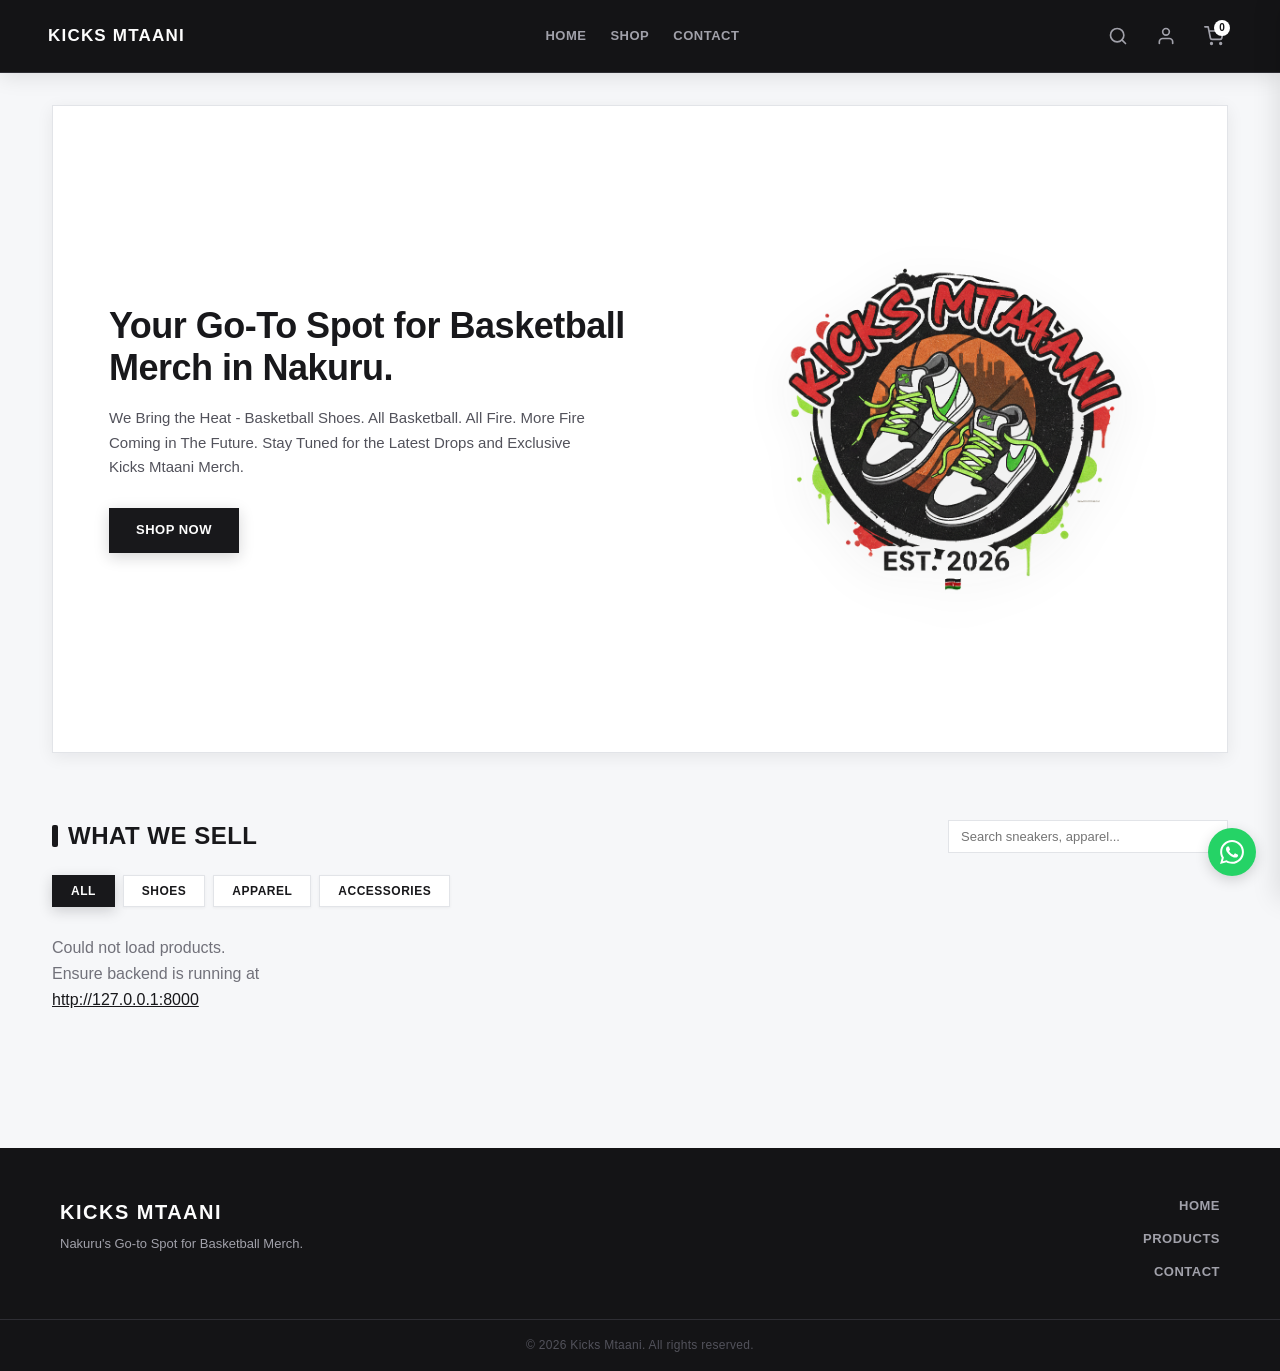
==== docs/index.html @ 76d4c02d "feat: add start.sh script to launch dev environment" ====
<!doctype html>
<html lang="en">
  <head>
    <meta charset="UTF-8" />
    <meta name="viewport" content="width=device-width, initial-scale=1.0" />
    <title>Kicks Mtaani</title>
    <link rel="stylesheet" href="style.css?v=4" />
  </head>
  <body>
    <header>
      <h1>Kicks Mtaani</h1>
      <nav class="nav-links">
        <a href="#hero">Home</a>
        <a href="#products">Shop</a>
        <a href="#contact">Contact</a>
      </nav>
      <div class="header-actions">
        <button
          class="nav-icon-btn"
          id="search-btn"
          aria-label="Search"
          title="Search"
        >
          <svg
            width="20"
            height="20"
            viewBox="0 0 24 24"
            fill="none"
            stroke="currentColor"
            stroke-width="2"
            stroke-linecap="round"
            stroke-linejoin="round"
          >
            <circle cx="11" cy="11" r="8"></circle>
            <line x1="21" y1="21" x2="16.65" y2="16.65"></line>
          </svg>
        </button>
        <a
          href="admin.html"
          class="nav-icon-btn"
          aria-label="User Account"
          title="Account"
        >
          <svg
            width="20"
            height="20"
            viewBox="0 0 24 24"
            fill="none"
            stroke="currentColor"
            stroke-width="2"
            stroke-linecap="round"
            stroke-linejoin="round"
          >
            <path d="M20 21v-2a4 4 0 0 0-4-4H8a4 4 0 0 0-4 4v2"></path>
            <circle cx="12" cy="7" r="4"></circle>
          </svg>
        </a>
        <button
          class="nav-icon-btn cart-btn"
          aria-label="Shopping Cart"
          title="Cart"
          onclick="openCartDrawer()"
        >
          <svg
            width="20"
            height="20"
            viewBox="0 0 24 24"
            fill="none"
            stroke="currentColor"
            stroke-width="2"
            stroke-linecap="round"
            stroke-linejoin="round"
          >
            <circle cx="9" cy="21" r="1"></circle>
            <circle cx="20" cy="21" r="1"></circle>
            <path
              d="M1 1h4l2.68 13.39a2 2 0 0 0 2 1.61h9.72a2 2 0 0 0 2-1.61L23 6H6"
            ></path>
          </svg>
          <span class="cart-badge">0</span>
        </button>
      </div>
    </header>

    <main>
      <section id="hero">
        <div class="hero-content">
          <div class="hero-text">
            <h2>Your Go-To Spot for Basketball Merch in Nakuru.</h2>
            <p>
              We Bring the Heat - Basketball Shoes. All Basketball. All Fire. More Fire Coming in The Future. Stay Tuned
              for the Latest Drops and Exclusive Kicks Mtaani Merch.
            </p>
            <a href="#products" class="btn">Shop Now</a>
          </div>
          <div class="hero-logo">
            <img src="images/kicks-mtaani-logo.png" alt="Kicks Mtaani Logo" />
          </div>
        </div>
      </section>

      <section id="products">
        <div class="products-header">
          <h2>What We Sell</h2>
          <div class="search-box">
            <input
              type="text"
              id="search-input"
              placeholder="Search sneakers, apparel..."
            />
          </div>
        </div>

        <!-- Category Filter -->
        <div class="category-filter" id="category-filter">
          <button class="category-btn active" data-category="all">All</button>
          <button class="category-btn" data-category="Shoes">Shoes</button>
          <button class="category-btn" data-category="Apparel">Apparel</button>
          <button class="category-btn" data-category="Accessories">
            Accessories
          </button>
        </div>

        <div class="product-grid" id="product-grid">
          <p style="color: #888">Loading products...</p>
        </div>
      </section>
    </main>

    <footer id="contact">
      <div class="footer-content">
        <div class="footer-brand">
          <h3>Kicks Mtaani</h3>
          <p>Nakuru's Go-to Spot for Basketball Merch.</p>
        </div>

        <nav class="footer-nav">
          <a href="#hero">Home</a>
          <a href="#products">Products</a>
          <a href="#contact">Contact</a>
        </nav>
      </div>

      <p class="footer-copy">© 2026 Kicks Mtaani. All rights reserved.</p>
    </footer>

    <!-- PRODUCT DETAILS MODAL -->
    <div
      class="modal-backdrop"
      id="product-modal"
      role="dialog"
      aria-modal="true"
      aria-hidden="true"
    >
      <div class="modal-card">
        <button
          class="modal-close-btn"
          id="modal-close-btn"
          aria-label="Close product details"
        >
          <svg
            width="20"
            height="20"
            viewBox="0 0 24 24"
            fill="none"
            stroke="currentColor"
            stroke-width="2"
            stroke-linecap="round"
            stroke-linejoin="round"
          >
            <line x1="18" y1="6" x2="6" y2="18"></line>
            <line x1="6" y1="6" x2="18" y2="18"></line>
          </svg>
        </button>
        <div id="modal-content"></div>
      </div>
    </div>

    <!-- CART DRAWER -->
    <div class="cart-drawer-backdrop" id="cart-drawer-backdrop" onclick="closeCartDrawer()"></div>
    <div class="cart-drawer" id="cart-drawer" aria-hidden="true">
      <div class="cart-drawer-header">
        <h3>Your Cart</h3>
        <button class="cart-drawer-close" onclick="closeCartDrawer()" aria-label="Close cart">
          <svg width="20" height="20" viewBox="0 0 24 24" fill="none" stroke="currentColor" stroke-width="2" stroke-linecap="round" stroke-linejoin="round">
            <line x1="18" y1="6" x2="6" y2="18"></line>
            <line x1="6" y1="6" x2="18" y2="18"></line>
          </svg>
        </button>
      </div>
      <div class="cart-drawer-items" id="cart-drawer-items">
        <div class="cart-empty">
          <p>Your cart is empty</p>
          <button class="btn btn-secondary" onclick="closeCartDrawer()">Continue Shopping</button>
        </div>
      </div>
      <div class="cart-drawer-footer" id="cart-drawer-footer" style="display: none;">
        <div class="cart-total">
          <span>Total:</span>
          <span id="cart-total-amount">KSh 0</span>
        </div>
        <button class="btn btn-primary cart-checkout-btn" onclick="checkoutViaWhatsApp()">Checkout via WhatsApp</button>
        <button class="btn btn-secondary cart-clear-btn" onclick="clearCart()">Clear Cart</button>
      </div>
    </div>

    <!-- FLOATING WHATSAPP BUTTON (BOTTOM LEFT) -->
    <a
      href="https://wa.me/254704168486?text=Hi%20Kicks%20Mtaani%2C%20I%27m%20interested%20in%20your%20merch!"
      target="_blank"
      rel="noopener noreferrer"
      class="floating-wa-btn"
      aria-label="Chat on WhatsApp"
      title="Chat on WhatsApp"
    >
      <svg width="24" height="24" viewBox="0 0 24 24" fill="currentColor">
        <path
          d="M.057 24l1.687-6.163c-1.041-1.804-1.588-3.849-1.587-5.946.003-6.556 5.338-11.891 11.893-11.891 3.181.001 6.167 1.24 8.413 3.488 2.245 2.248 3.481 5.236 3.48 8.414-.003 6.557-5.338 11.892-11.893 11.892-1.99-.001-3.951-.5-5.688-1.448l-6.305 1.654zm6.597-3.807c1.676.995 3.276 1.591 5.392 1.592 5.448 0 9.886-4.434 9.889-9.885.002-5.462-4.415-9.89-9.881-9.892-5.452 0-9.887 4.434-9.889 9.884-.001 2.225.651 3.891 1.746 5.634l-.999 3.648 3.742-.981zm11.387-5.464c-.074-.124-.272-.198-.57-.347-.297-.149-1.758-.868-2.031-.967-.272-.099-.47-.149-.669.149-.198.297-.768.967-.941 1.165-.173.198-.347.223-.644.074-.297-.149-1.255-.462-2.39-1.475-.883-.788-1.48-1.761-1.653-2.059-.173-.297-.018-.458.13-.606.134-.133.297-.347.446-.521.151-.172.2-.296.3-.495.099-.198.05-.372-.025-.521-.075-.148-.669-1.611-.916-2.206-.242-.579-.487-.501-.669-.51l-.57-.01c-.198 0-.52.074-.792.372s-1.04 1.016-1.04 2.479 1.065 2.876 1.213 3.074c.149.198 2.095 3.2 5.076 4.487.709.306 1.263.489 1.694.626.712.226 1.36.194 1.872.118.571-.085 1.758-.719 2.006-1.413.248-.695.248-1.29.173-1.414z"
        />
      </svg>
    </a>

    <script>
      const API_URL =
        window.location.hostname === "localhost" ||
        window.location.hostname === "127.0.0.1" ||
        window.location.protocol === "file:"
          ? "http://127.0.0.1:8000/api"
          : "https://kicks-mtaani-api.onrender.com/api";

      let allLoadedProducts = [];
      let currentCategory = "all";
      let searchQuery = "";
      let currentModalProduct = null;

      function escapeHtml(str) {
        if (str === null || str === undefined) return "";
        return String(str)
          .replace(/&/g, "&amp;")
          .replace(/</g, "&lt;")
          .replace(/>/g, "&gt;")
          .replace(/"/g, "&quot;")
          .replace(/'/g, "&#039;");
      }

      /* ─── CART SYSTEM ─────────────────────────────────────────────── */
      const MAX_QTY = 10;
      let cart = [];

      function initCart() {
        try {
          const stored = localStorage.getItem("kicks_cart");
          cart = stored ? JSON.parse(stored) : [];
        } catch (e) {
          cart = [];
        }
        updateCartBadge();
      }

      function saveCart() {
        localStorage.setItem("kicks_cart", JSON.stringify(cart));
      }

      function getCartCount() {
        return cart.reduce((sum, item) => sum + item.quantity, 0);
      }

      function getCartTotal() {
        return cart.reduce((sum, item) => sum + item.price * item.quantity, 0);
      }

      function updateCartBadge() {
        const badge = document.querySelector(".cart-badge");
        if (badge) badge.textContent = getCartCount();
      }

      function addToCart(product) {
        if (!product.in_stock) {
          alert("This item is out of stock.");
          return;
        }
        const existing = cart.find((item) => item.productId === product.id);
        if (existing) {
          if (existing.quantity >= MAX_QTY) {
            alert("Maximum quantity (" + MAX_QTY + ") reached for this item.");
            return;
          }
          existing.quantity++;
        } else {
          cart.push({
            productId: product.id,
            name: product.name,
            price: product.price,
            image_url: product.image_url,
            quantity: 1,
          });
        }
        saveCart();
        updateCartBadge();
      }

      function removeFromCart(productId) {
        cart = cart.filter((item) => item.productId !== productId);
        saveCart();
        updateCartBadge();
        renderCartDrawer();
      }

      function updateQuantity(productId, newQty) {
        if (newQty < 1) {
          removeFromCart(productId);
          return;
        }
        if (newQty > MAX_QTY) {
          alert("Maximum quantity is " + MAX_QTY + ".");
          return;
        }
        const item = cart.find((item) => item.productId === productId);
        if (item) {
          item.quantity = newQty;
          saveCart();
          updateCartBadge();
          renderCartDrawer();
        }
      }

      function clearCart() {
        if (cart.length === 0) return;
        if (confirm("Clear all items from cart?")) {
          cart = [];
          saveCart();
          updateCartBadge();
          renderCartDrawer();
        }
      }

      function openCartDrawer() {
        renderCartDrawer();
        document.getElementById("cart-drawer").classList.add("active");
        document.getElementById("cart-drawer-backdrop").classList.add("active");
        document.body.style.overflow = "hidden";
      }

      function closeCartDrawer() {
        document.getElementById("cart-drawer").classList.remove("active");
        document.getElementById("cart-drawer-backdrop").classList.remove("active");
        document.body.style.overflow = "";
      }

      function renderCartDrawer() {
        const container = document.getElementById("cart-drawer-items");
        const footer = document.getElementById("cart-drawer-footer");
        const totalEl = document.getElementById("cart-total-amount");
        const backendBase = API_URL.replace("/api", "");

        if (cart.length === 0) {
          container.innerHTML =
            '<div class="cart-empty"><p>Your cart is empty</p><button class="btn btn-secondary" onclick="closeCartDrawer()">Continue Shopping</button></div>';
          footer.style.display = "none";
          return;
        }

        container.innerHTML = cart
          .map((item) => {
            const imgSrc = item.image_url
              ? backendBase + item.image_url
              : "";
            return (
              '<div class="cart-item">' +
              '<div class="cart-item-img">' +
              (imgSrc
                ? '<img src="' +
                  imgSrc +
                  '" alt="' +
                  escapeHtml(item.name) +
                  '" />'
                : '<div class="cart-item-no-img">No image</div>') +
              "</div>" +
              '<div class="cart-item-details">' +
              '<h4>' +
              escapeHtml(item.name) +
              "</h4>" +
              '<p class="cart-item-price">KSh ' +
              Number(item.price).toLocaleString() +
              "</p>" +
              '<div class="cart-item-qty">' +
              '<button onclick="updateQuantity(' +
              item.productId +
              ", " +
              (item.quantity - 1) +
              ')">-</button>' +
              "<span>" +
              item.quantity +
              "</span>" +
              '<button onclick="updateQuantity(' +
              item.productId +
              ", " +
              (item.quantity + 1) +
              ')">+</button>' +
              "</div>" +
              "</div>" +
              '<button class="cart-item-remove" onclick="removeFromCart(' +
              item.productId +
              ')" aria-label="Remove item">' +
              '<svg width="16" height="16" viewBox="0 0 24 24" fill="none" stroke="currentColor" stroke-width="2" stroke-linecap="round" stroke-linejoin="round">' +
              "<line x1=\"18\" y1=\"6\" x2=\"6\" y2=\"18\"></line>" +
              '<line x1="6" y1="6" x2="18" y2="18"></line>' +
              "</svg>" +
              "</button>" +
              "</div>"
            );
          })
          .join("");

        totalEl.textContent = "KSh " + getCartTotal().toLocaleString();
        footer.style.display = "block";
      }

      function checkoutViaWhatsApp() {
        if (cart.length === 0) return;
        const items = cart
          .map(
            (item) =>
              "- " +
              item.name +
              " (KSh " +
              Number(item.price).toLocaleString() +
              ") x" +
              item.quantity
          )
          .join("\n");
        const total = getCartTotal().toLocaleString();
        const message = encodeURIComponent(
          "Hi Kicks Mtaani, I'd like to order:\n" +
            items +
            "\n\nTotal: KSh " +
            total +
            "\nIs everything available?"
        );
        window.open("https://wa.me/254794444301?text=" + message, "_blank");
      }

      /* ─── END CART SYSTEM ─────────────────────────────────────────── */

      function renderProducts() {
        const grid = document.getElementById("product-grid");
        const backendBase = API_URL.replace("/api", "");

        let filtered = allLoadedProducts.filter((p) => p.in_stock);

        if (currentCategory !== "all") {
          filtered = filtered.filter(
            (p) =>
              (p.category || "").toLowerCase() ===
              currentCategory.toLowerCase(),
          );
        }

        if (searchQuery.trim()) {
          const q = searchQuery.toLowerCase();
          filtered = filtered.filter(
            (p) =>
              (p.name || "").toLowerCase().includes(q) ||
              (p.description || "").toLowerCase().includes(q) ||
              (p.category || "").toLowerCase().includes(q),
          );
        }

        if (filtered.length === 0) {
          grid.innerHTML = `<p style="color: #71717a;">No products found.</p>`;
          return;
        }

        grid.innerHTML = filtered
          .map((p) => {
            const formattedPrice = Number(p.price).toLocaleString();

            return `
              <div class="product-card" onclick="openProductModal(${p.id})" tabindex="0" role="button" aria-label="View ${escapeHtml(p.name)}">
                <div class="product-card-img-wrap">
                  ${
                    p.image_url
                      ? `<img src="${backendBase}${p.image_url}" alt="${escapeHtml(p.name)}" loading="lazy" />`
                      : `<div class="no-img-placeholder">No image</div>`
                  }
                </div>
                <div class="product-card-body">
                  <span class="product-category">${escapeHtml(p.category || "Basketball")}</span>
                  <h3 class="product-title">${escapeHtml(p.name)}</h3>
                  <div class="product-price">KSh ${formattedPrice}</div>
                </div>
              </div>
            `;
          })
          .join("");
      }

      function openProductModal(productId) {
        const product = allLoadedProducts.find((p) => p.id === productId);
        if (!product) return;

        const backendBase = API_URL.replace("/api", "");
        const formattedPrice = Number(product.price).toLocaleString();
        const waMessage = encodeURIComponent(
          `Hi Kicks Mtaani, I'd like to order ${product.name} (KSh ${formattedPrice}). Is it available?`,
        );
        const waUrl = `https://wa.me/254794444301?text=${waMessage}`;

        const modal = document.getElementById("product-modal");
        const modalContent = document.getElementById("modal-content");

        modalContent.innerHTML = `
          <div class="modal-grid">
            <div class="modal-img-wrap">
              ${
                product.image_url
                  ? `<img src="${backendBase}${product.image_url}" alt="${escapeHtml(product.name)}" />`
                  : `<div class="no-img-placeholder">No image</div>`
              }
            </div>
            <div class="modal-info">
              <span class="modal-category">${escapeHtml(product.category || "Basketball")}</span>
              <h2 class="modal-title">${escapeHtml(product.name)}</h2>
              <div class="modal-price">KSh ${formattedPrice}</div>
              ${
                product.description
                  ? `<div class="modal-desc-wrap">
                       <h4 class="modal-desc-heading">Product Details</h4>
                       <p class="modal-desc">${escapeHtml(product.description)}</p>
                     </div>`
                  : ""
              }
              <div class="modal-actions">
                <button class="btn btn-secondary modal-add-cart-btn" onclick="addToCartFromModal()" ${product.in_stock ? "" : "disabled"} style="${!product.in_stock ? "opacity:0.5;cursor:not-allowed;" : ""}">
                  ${product.in_stock ? "Add to Cart" : "Out of Stock"}
                </button>
                <a href="${waUrl}" target="_blank" rel="noopener noreferrer" class="modal-wa-btn">
                  Order via WhatsApp
                </a>
              </div>
            </div>
          </div>
        `;

        currentModalProduct = product;

        modal.classList.add("active");
        modal.setAttribute("aria-hidden", "false");
        document.body.style.overflow = "hidden";
      }

      function addToCartFromModal() {
        if (currentModalProduct) {
          addToCart(currentModalProduct);
          closeProductModal();
        }
      }

      function closeProductModal() {
        const modal = document.getElementById("product-modal");
        if (!modal) return;
        modal.classList.remove("active");
        modal.setAttribute("aria-hidden", "true");
        document.body.style.overflow = "";
      }

      async function loadProducts() {
        const grid = document.getElementById("product-grid");
        grid.innerHTML = `<p style="color: #71717a">Loading products...</p>`;
        try {
          const res = await fetch(`${API_URL}/products?in_stock_only=true`);
          if (!res.ok) {
            throw new Error(`Server returned ${res.status}`);
          }
          allLoadedProducts = await res.json();
          renderProducts();
        } catch (error) {
          console.error("Failed to load products:", error);
          grid.innerHTML = `<p style="color: #71717a;">Could not load products. Ensure backend is running at <a href="http://127.0.0.1:8000" target="_blank" style="color:#18181b; text-decoration:underline;">http://127.0.0.1:8000</a></p>`;
        }
      }

      // Event handlers
      document.addEventListener("DOMContentLoaded", () => {
        const categoryButtons = document.querySelectorAll(".category-btn");
        const searchInput = document.getElementById("search-input");
        const searchBtn = document.getElementById("search-btn");
        const modal = document.getElementById("product-modal");
        const modalCloseBtn = document.getElementById("modal-close-btn");

        categoryButtons.forEach((btn) => {
          btn.addEventListener("click", () => {
            categoryButtons.forEach((b) => b.classList.remove("active"));
            btn.classList.add("active");
            currentCategory = btn.dataset.category;
            renderProducts();
          });
        });

        if (searchInput) {
          searchInput.addEventListener("input", (e) => {
            searchQuery = e.target.value;
            renderProducts();
          });
        }

        if (searchBtn && searchInput) {
          searchBtn.addEventListener("click", () => {
            document
              .getElementById("products")
              .scrollIntoView({ behavior: "smooth" });
            setTimeout(() => searchInput.focus(), 300);
          });
        }

        if (modalCloseBtn) {
          modalCloseBtn.addEventListener("click", closeProductModal);
        }

        if (modal) {
          modal.addEventListener("click", (e) => {
            if (e.target === modal) {
              closeProductModal();
            }
          });
        }

        document.addEventListener("keydown", (e) => {
          if (e.key === "Escape") {
            closeProductModal();
            closeCartDrawer();
          }
        });

        // Initial load
        initCart();
        loadProducts();
      });
    </script>
  </body>
</html>
---- docs/style.css ----
/* ══════════════════════════════════════════════════════════════════
   KICKS MTAANI — SALT & PEPPER PALETTE
   • Salt (Whites & Off-Whites): #ffffff, #f7f8fa, #f0f2f5
   • Pepper (Charcoals & Rich Blacks): #121214, #1a1a1e, #27272a
   • Ground Pepper / Slate (Midtones): #52525b, #71717a, #a1a1aa, #e4e4e7
   ══════════════════════════════════════════════════════════════════ */

:root {
  /* Salt Surfaces & Canvas */
  --bg-canvas: #f6f7f9;
  --bg-surface: #ffffff;
  --bg-subtle: #eeeff2;
  --border-light: #e2e4e8;
  --border-subtle: #eaecee;

  /* Pepper Structure & Contrast */
  --secondary-black: #141416;
  --secondary-surface: #1e1e22;
  --secondary-border: #2e2e34;
  --text-primary: #18181b;
  --text-secondary: #52525b;
  --text-muted: #71717a;
  --text-inverted: #fdfdfd;
  --text-inverted-muted: #a1a1aa;

  /* Action & Focus */
  --accent-primary: #18181b;
  --accent-hover: #27272a;
  --accent-glow: rgba(24, 24, 27, 0.18);
  --accent-subtle: #f0f2f5;
  --badge-pepper: #27272a;

  /* Hierarchy & Shadows */
  --shadow-sm: 0 1px 3px rgba(20, 20, 22, 0.05);
  --shadow-md: 0 4px 16px rgba(20, 20, 22, 0.07);
  --shadow-lg: 0 14px 32px rgba(20, 20, 22, 0.1);
  --shadow-hover: 0 18px 40px rgba(20, 20, 22, 0.14);
  --radius-sm: 6px;
  --radius-md: 12px;
  --radius-lg: 18px;
  --radius-full: 9999px;
  --transition: all 0.22s cubic-bezier(0.4, 0, 0.2, 1);
}

/* Reset */
* {
  margin: 0;
  padding: 0;
  box-sizing: border-box;
}

html {
  scroll-behavior: smooth;
}

body {
  background-color: var(--bg-canvas);
  color: var(--text-primary);
  font-family:
    -apple-system, BlinkMacSystemFont, "Segoe UI", Roboto, "Helvetica Neue",
    Arial, sans-serif;
  -webkit-font-smoothing: antialiased;
  -moz-osx-font-smoothing: grayscale;
  line-height: 1.6;
}

/* ─── 1. HEADER (PEPPER BLACK STRUCTURE) ────────────────────────── */
header {
  position: sticky;
  top: 0;
  z-index: 100;
  display: flex;
  justify-content: space-between;
  align-items: center;
  padding: 18px 48px;
  background-color: var(--secondary-black);
  border-bottom: 1px solid var(--secondary-border);
  box-shadow: 0 4px 20px rgba(0, 0, 0, 0.1);
}

header h1 {
  color: var(--text-inverted);
  font-size: 17px;
  font-weight: 900;
  letter-spacing: 1.2px;
  text-transform: uppercase;
  display: flex;
  align-items: center;
  gap: 8px;
}

.nav-links {
  display: flex;
  align-items: center;
  gap: 24px;
}

.nav-links a {
  color: var(--text-inverted-muted);
  text-decoration: none;
  font-size: 13px;
  font-weight: 600;
  letter-spacing: 0.5px;
  text-transform: uppercase;
  transition: var(--transition);
  position: relative;
  padding: 4px 0;
}

.nav-links a:hover {
  color: var(--text-inverted);
}

.nav-links a::after {
  content: "";
  position: absolute;
  bottom: 0;
  left: 0;
  width: 0%;
  height: 2px;
  background-color: var(--text-inverted);
  transition: width 0.25s ease;
}

.nav-links a:hover::after {
  width: 100%;
}

.header-actions {
  display: flex;
  align-items: center;
  gap: 12px;
}

.nav-icon-btn {
  display: inline-flex;
  align-items: center;
  justify-content: center;
  background: transparent;
  border: none;
  color: var(--text-inverted-muted);
  cursor: pointer;
  padding: 8px;
  border-radius: 0;
  transition: var(--transition);
  text-decoration: none;
  position: relative;
}

.nav-icon-btn:hover {
  color: var(--text-inverted);
  background-color: var(--secondary-surface);
}

.nav-icon-btn svg {
  display: block;
}

.cart-badge {
  position: absolute;
  top: 2px;
  right: 2px;
  background: #ffffff;
  color: var(--secondary-black);
  font-size: 10px;
  font-weight: 800;
  min-width: 16px;
  height: 16px;
  border-radius: 9999px;
  display: flex;
  align-items: center;
  justify-content: center;
  line-height: 1;
  padding: 0 4px;
}

/* ─── MAIN LAYOUT ───────────────────────────────────────────────── */
main {
  max-width: 1240px;
  margin: 0 auto;
  padding: 0 32px 64px;
}

/* ─── 2. HERO SECTION (SALT CANVAS + PEPPER TEXT) ───────────────── */
#hero {
  min-height: 72vh;
  display: flex;
  align-items: center;
  background-color: var(--bg-surface);
  border-radius: 0;
  margin-top: 32px;
  margin-bottom: 64px;
  padding: 64px 56px;
  box-shadow: var(--shadow-md);
  border: 1px solid var(--border-light);
}

.hero-content {
  display: flex;
  flex-direction: row;
  align-items: center;
  justify-content: space-between;
  gap: 56px;
  width: 100%;
}

.hero-text {
  flex: 1.2;
}

.hero-text h2 {
  color: var(--text-primary);
  font-size: 36px;
  font-weight: 900;
  line-height: 1.18;
  letter-spacing: -0.5px;
  margin-bottom: 16px;
}

.hero-text p {
  font-size: 15px;
  line-height: 1.65;
  color: var(--text-secondary);
  max-width: 500px;
  margin-bottom: 28px;
}

.hero-logo {
  flex: 0.9;
  display: flex;
  justify-content: center;
  align-items: center;
}

.hero-logo img {
  width: 100%;
  max-width: 340px;
  height: auto;
  filter: drop-shadow(0 12px 24px rgba(20, 20, 22, 0.08));
  transition: transform 0.4s ease;
}

.hero-logo img:hover {
  transform: scale(1.03) rotate(-1deg);
}

/* ─── 3. BUTTONS (PEPPER / SALT) ────────────────────────────────── */
.btn {
  display: inline-block;
  background-color: var(--accent-primary);
  color: var(--text-inverted);
  padding: 11px 26px;
  border-radius: 0;
  text-decoration: none;
  font-weight: 700;
  font-size: 13px;
  letter-spacing: 0.5px;
  text-transform: uppercase;
  box-shadow: 0 4px 14px var(--accent-glow);
  transition: var(--transition);
  border: 1px solid var(--accent-primary);
  cursor: pointer;
}

.btn:hover {
  background-color: #27272a;
  border-color: #27272a;
  transform: translateY(-2px);
  box-shadow: 0 6px 20px var(--accent-glow);
}

.btn:active {
  transform: translateY(0);
}

/* ─── 4. PRODUCTS SECTION ───────────────────────────────────────── */
#products {
  margin-bottom: 72px;
}

.products-header {
  display: flex;
  justify-content: space-between;
  align-items: center;
  flex-wrap: wrap;
  gap: 16px;
  margin-bottom: 8px;
}

#products h2 {
  color: var(--text-primary);
  font-size: 24px;
  font-weight: 900;
  text-transform: uppercase;
  letter-spacing: 0.5px;
  display: flex;
  align-items: center;
  gap: 10px;
}

#products h2::before {
  content: "";
  display: inline-block;
  width: 6px;
  height: 22px;
  background-color: var(--accent-primary);
  border-radius: 2px;
}

.search-box {
  flex: 1;
  max-width: 280px;
}

.search-box input {
  width: 100%;
  padding: 8px 12px;
  background-color: var(--bg-surface);
  border: 1px solid var(--border-light);
  border-radius: 0;
  color: var(--text-primary);
  font-size: 13px;
  outline: none;
  transition: var(--transition);
}

.search-box input:focus {
  border-color: var(--accent-primary);
  box-shadow: 0 0 0 3px rgba(24, 24, 27, 0.08);
}

/* Category Filter */
.category-filter {
  display: flex;
  gap: 8px;
  margin: 20px 0 28px;
  flex-wrap: wrap;
  align-items: center;
}

.category-btn {
  background-color: var(--bg-surface);
  color: var(--text-primary);
  border: 1px solid var(--border-light);
  padding: 8px 18px;
  border-radius: 0;
  font-size: 12px;
  font-weight: 700;
  text-transform: uppercase;
  letter-spacing: 0.5px;
  cursor: pointer;
  transition: var(--transition);
  box-shadow: var(--shadow-sm);
}

.category-btn:hover {
  border-color: var(--text-secondary);
  transform: translateY(-1px);
  box-shadow: var(--shadow-md);
}

.category-btn.active {
  background-color: var(--accent-primary);
  color: var(--text-inverted);
  border-color: var(--accent-primary);
  box-shadow: 0 4px 14px var(--accent-glow);
}

.category-btn.active:hover {
  background-color: var(--accent-hover);
  transform: translateY(-1px);
}

/* Product Grid & Card */
.product-grid {
  display: grid;
  grid-template-columns: repeat(auto-fill, minmax(220px, 1fr));
  gap: 24px 18px;
  margin-top: 24px;
}

.product-card {
  background-color: var(--bg-surface);
  border: 1px solid var(--border-light);
  border-radius: 0;
  display: flex;
  flex-direction: column;
  transition: transform 0.15s ease, border-color 0.2s ease, box-shadow 0.2s ease;
  overflow: hidden;
  cursor: pointer;
  user-select: none;
}

.product-card:hover {
  transform: translateY(-3px);
  border-color: #a1a1aa;
  box-shadow: 0 6px 18px rgba(0, 0, 0, 0.05);
}

.product-card-img-wrap {
  width: 100%;
  aspect-ratio: 1 / 1;
  background-color: #f4f4f5;
  overflow: hidden;
  display: flex;
  align-items: center;
  justify-content: center;
}

.product-card-img-wrap img {
  width: 100%;
  height: 100%;
  object-fit: cover;
  transition: transform 0.3s ease;
}

.product-card:hover .product-card-img-wrap img {
  transform: scale(1.03);
}

.no-img-placeholder {
  color: var(--text-muted);
  font-size: 12px;
}

.product-card-body {
  padding: 12px 14px 14px;
  display: flex;
  flex-direction: column;
  flex-grow: 1;
}

.product-category {
  font-size: 10px;
  text-transform: uppercase;
  letter-spacing: 0.05em;
  color: var(--text-muted);
  font-weight: 600;
  margin-bottom: 3px;
}

.product-title {
  color: var(--text-primary);
  font-size: 13.5px;
  font-weight: 600;
  line-height: 1.35;
  margin-bottom: 4px;
}

.product-price {
  font-size: 14px;
  font-weight: 700;
  color: var(--text-primary);
  margin-top: auto;
  padding-top: 6px;
}

/* ─── PRODUCT DETAILS MODAL ─────────────────────────────────────── */
.modal-backdrop {
  position: fixed;
  inset: 0;
  background: rgba(18, 18, 20, 0.6);
  backdrop-filter: blur(4px);
  z-index: 1000;
  display: none;
  align-items: center;
  justify-content: center;
  padding: 20px;
}

.modal-backdrop.active {
  display: flex;
}

.modal-card {
  background-color: var(--bg-surface);
  border-radius: 0;
  border: 1px solid var(--border-light);
  box-shadow: var(--shadow-lg);
  width: 100%;
  max-width: 660px;
  max-height: 90vh;
  overflow-y: auto;
  position: relative;
  animation: modalFadeIn 0.2s ease-out;
}

@keyframes modalFadeIn {
  from {
    opacity: 0;
    transform: scale(0.96) translateY(8px);
  }
  to {
    opacity: 1;
    transform: scale(1) translateY(0);
  }
}

.modal-close-btn {
  position: absolute;
  top: 14px;
  right: 14px;
  background: var(--bg-subtle);
  border: 1px solid var(--border-light);
  border-radius: 50%;
  width: 32px;
  height: 32px;
  display: flex;
  align-items: center;
  justify-content: center;
  cursor: pointer;
  color: var(--text-primary);
  transition: var(--transition);
  z-index: 10;
}

.modal-close-btn:hover {
  background-color: var(--secondary-surface);
  color: var(--text-inverted);
}

.modal-grid {
  display: grid;
  grid-template-columns: 1fr 1fr;
  gap: 24px;
  padding: 24px;
}

.modal-img-wrap {
  aspect-ratio: 1 / 1;
  background-color: #f4f4f5;
  border-radius: 0;
  overflow: hidden;
  display: flex;
  align-items: center;
  justify-content: center;
}

.modal-img-wrap img {
  width: 100%;
  height: 100%;
  object-fit: cover;
}

.modal-info {
  display: flex;
  flex-direction: column;
}

.modal-category {
  font-size: 11px;
  text-transform: uppercase;
  letter-spacing: 0.06em;
  color: var(--text-muted);
  font-weight: 600;
  margin-bottom: 6px;
}

.modal-title {
  font-size: 18px;
  font-weight: 800;
  line-height: 1.3;
  color: var(--text-primary);
  margin-bottom: 8px;
}

.modal-price {
  font-size: 17px;
  font-weight: 800;
  color: var(--text-primary);
  margin-bottom: 16px;
}

.modal-desc-wrap {
  margin-bottom: 20px;
  padding-top: 14px;
  border-top: 1px solid var(--border-light);
}

.modal-desc-heading {
  font-size: 11px;
  text-transform: uppercase;
  letter-spacing: 0.05em;
  font-weight: 700;
  color: var(--text-muted);
  margin-bottom: 6px;
}

.modal-desc {
  font-size: 13px;
  color: var(--text-secondary);
  line-height: 1.55;
}

.modal-actions {
  margin-top: auto;
  padding-top: 14px;
}

.modal-wa-btn {
  display: block;
  text-align: center;
  background-color: var(--accent-primary);
  color: var(--text-inverted);
  font-size: 13px;
  font-weight: 700;
  text-transform: uppercase;
  letter-spacing: 0.04em;
  padding: 12px 18px;
  border-radius: 0;
  text-decoration: none;
  transition: var(--transition);
}

.modal-wa-btn:hover {
  background-color: #25d366;
  color: #ffffff;
}

/* ─── FLOATING WHATSAPP BUTTON ─────────────────────────────────── */
.floating-wa-btn {
  position: fixed;
  bottom: 24px;
  right: 24px;
  z-index: 999;
  width: 48px;
  height: 48px;
  border-radius: 50%;
  background-color: #25d366;
  color: #ffffff;
  display: flex;
  align-items: center;
  justify-content: center;
  box-shadow: 0 4px 14px rgba(0, 0, 0, 0.16);
  transition: transform 0.2s ease, box-shadow 0.2s ease;
  text-decoration: none;
}

.floating-wa-btn:hover {
  transform: scale(1.08);
  box-shadow: 0 6px 20px rgba(37, 211, 102, 0.4);
}

.floating-wa-btn svg {
  display: block;
}

/* ─── CART DRAWER ─────────────────────────────────────────────────── */
.cart-drawer-backdrop {
  position: fixed;
  top: 0;
  left: 0;
  width: 100%;
  height: 100%;
  background: rgba(0, 0, 0, 0.4);
  z-index: 998;
  opacity: 0;
  visibility: hidden;
  transition: opacity 0.3s ease, visibility 0.3s ease;
}

.cart-drawer-backdrop.active {
  opacity: 1;
  visibility: visible;
}

.cart-drawer {
  position: fixed;
  top: 0;
  right: 0;
  width: 380px;
  max-width: 90vw;
  height: 100vh;
  background: var(--bg-surface);
  border-left: 1px solid var(--border-light);
  box-shadow: -4px 0 24px rgba(0, 0, 0, 0.1);
  z-index: 999;
  display: flex;
  flex-direction: column;
  transform: translateX(100%);
  transition: transform 0.3s cubic-bezier(0.4, 0, 0.2, 1);
}

.cart-drawer.active {
  transform: translateX(0);
}

.cart-drawer-header {
  padding: 20px 24px;
  border-bottom: 1px solid var(--border-light);
  display: flex;
  justify-content: space-between;
  align-items: center;
}

.cart-drawer-header h3 {
  font-size: 18px;
  font-weight: 800;
  letter-spacing: -0.3px;
  margin: 0;
}

.cart-drawer-close {
  background: none;
  border: none;
  cursor: pointer;
  padding: 4px;
  color: var(--text-secondary);
  transition: var(--transition);
}

.cart-drawer-close:hover {
  color: var(--text-primary);
}

.cart-drawer-items {
  flex: 1;
  overflow-y: auto;
  padding: 16px 24px;
}

.cart-empty {
  text-align: center;
  padding: 60px 20px;
  color: var(--text-muted);
}

.cart-empty p {
  margin-bottom: 16px;
  font-size: 15px;
}

.cart-item {
  display: flex;
  gap: 12px;
  padding: 16px 0;
  border-bottom: 1px solid var(--border-subtle);
  position: relative;
}

.cart-item:last-child {
  border-bottom: none;
}

.cart-item-img {
  width: 64px;
  height: 64px;
  flex-shrink: 0;
  background: var(--bg-subtle);
  display: flex;
  align-items: center;
  justify-content: center;
  overflow: hidden;
}

.cart-item-img img {
  width: 100%;
  height: 100%;
  object-fit: cover;
}

.cart-item-no-img {
  font-size: 10px;
  color: var(--text-muted);
}

.cart-item-details {
  flex: 1;
  min-width: 0;
}

.cart-item-details h4 {
  font-size: 14px;
  font-weight: 700;
  margin-bottom: 4px;
  white-space: nowrap;
  overflow: hidden;
  text-overflow: ellipsis;
}

.cart-item-price {
  font-size: 13px;
  color: var(--text-secondary);
  margin-bottom: 8px;
}

.cart-item-qty {
  display: inline-flex;
  align-items: center;
  gap: 8px;
  border: 1px solid var(--border-light);
  padding: 4px;
}

.cart-item-qty button {
  width: 24px;
  height: 24px;
  border: none;
  background: var(--bg-subtle);
  cursor: pointer;
  font-size: 14px;
  font-weight: 700;
  display: flex;
  align-items: center;
  justify-content: center;
  transition: var(--transition);
}

.cart-item-qty button:hover {
  background: var(--secondary-black);
  color: var(--text-inverted);
}

.cart-item-qty span {
  width: 32px;
  text-align: center;
  font-size: 13px;
  font-weight: 600;
}

.cart-item-remove {
  position: absolute;
  top: 12px;
  right: 0;
  background: none;
  border: none;
  cursor: pointer;
  padding: 4px;
  color: var(--text-muted);
  transition: var(--transition);
}

.cart-item-remove:hover {
  color: #dc2626;
}

.cart-drawer-footer {
  padding: 20px 24px;
  border-top: 1px solid var(--border-light);
  background: var(--bg-surface);
}

.cart-total {
  display: flex;
  justify-content: space-between;
  font-size: 16px;
  font-weight: 800;
  margin-bottom: 16px;
}

.cart-checkout-btn {
  width: 100%;
  margin-bottom: 8px;
}

.cart-clear-btn {
  width: 100%;
  background: transparent;
  color: var(--text-secondary);
  border: 1px solid var(--border-light);
}

.cart-clear-btn:hover {
  background: var(--bg-subtle);
}

/* ─── 6. FOOTER (PEPPER BASE) ───────────────────────────────────── */
footer {
  background-color: var(--secondary-black);
  color: var(--text-inverted-muted);
  border-radius: 0;
  margin: 0;
  width: 100%;
}

.footer-content {
  max-width: 1240px;
  margin: 0 auto;
  padding: 48px 40px 36px;
  display: flex;
  align-items: flex-start;
  justify-content: space-between;
  gap: 40px;
}

.footer-brand {
  display: flex;
  flex-direction: column;
  gap: 6px;
}

.footer-content h3 {
  color: var(--text-inverted);
  font-size: 20px;
  font-weight: 900;
  letter-spacing: 1.5px;
  text-transform: uppercase;
  margin: 0;
}

.footer-content p {
  color: var(--text-inverted-muted);
  font-size: 13px;
  margin: 0;
  max-width: 260px;
  line-height: 1.6;
}

.footer-nav {
  display: flex;
  flex-direction: column;
  gap: 12px;
  align-items: flex-end;
}

.footer-nav a {
  color: var(--text-inverted-muted);
  text-decoration: none;
  font-size: 13px;
  font-weight: 600;
  letter-spacing: 0.5px;
  text-transform: uppercase;
  transition: var(--transition);
}

.footer-nav a:hover {
  color: var(--text-inverted);
}

.footer-copy {
  color: #52525b;
  font-size: 12px;
  text-align: center;
  padding: 16px 40px;
  border-top: 1px solid var(--secondary-border);
  letter-spacing: 0.3px;
}

/* ─── RESPONSIVE BREAKPOINTS ────────────────────────────────────── */
@media (max-width: 900px) {
  header {
    padding: 16px 24px;
  }

  main {
    padding: 0 20px 48px;
  }

  #hero {
    padding: 40px 24px;
    min-height: auto;
    margin-top: 20px;
    margin-bottom: 48px;
  }

  .hero-content {
    flex-direction: column-reverse;
    text-align: center;
    gap: 32px;
  }

  .hero-text h2 {
    font-size: 34px;
  }

  .hero-text p {
    margin: 0 auto 24px;
  }

  .hero-logo img {
    max-width: 240px;
  }

  #contact {
    padding: 0;
  }

  .footer-content {
    flex-direction: column;
    gap: 24px;
    padding: 36px 24px 28px;
  }

  .footer-nav {
    flex-direction: row;
    align-items: flex-start;
    gap: 20px;
  }
}

@media (max-width: 600px) {
  header {
    flex-direction: row;
    flex-wrap: wrap;
    justify-content: space-between;
    gap: 12px;
    padding: 14px 18px;
  }

  .nav-links {
    order: 3;
    width: 100%;
    justify-content: center;
    gap: 18px;
    padding-top: 8px;
    border-top: 1px solid var(--secondary-border);
  }

  .header-actions {
    gap: 8px;
  }

  .product-grid {
    grid-template-columns: 1fr;
  }

  .modal-grid {
    grid-template-columns: 1fr;
    gap: 16px;
    padding: 18px;
  }

  .floating-wa-btn {
    bottom: 18px;
    right: 18px;
    width: 44px;
    height: 44px;
  }

  .cart-drawer {
    width: 100%;
    max-width: 100%;
  }
}
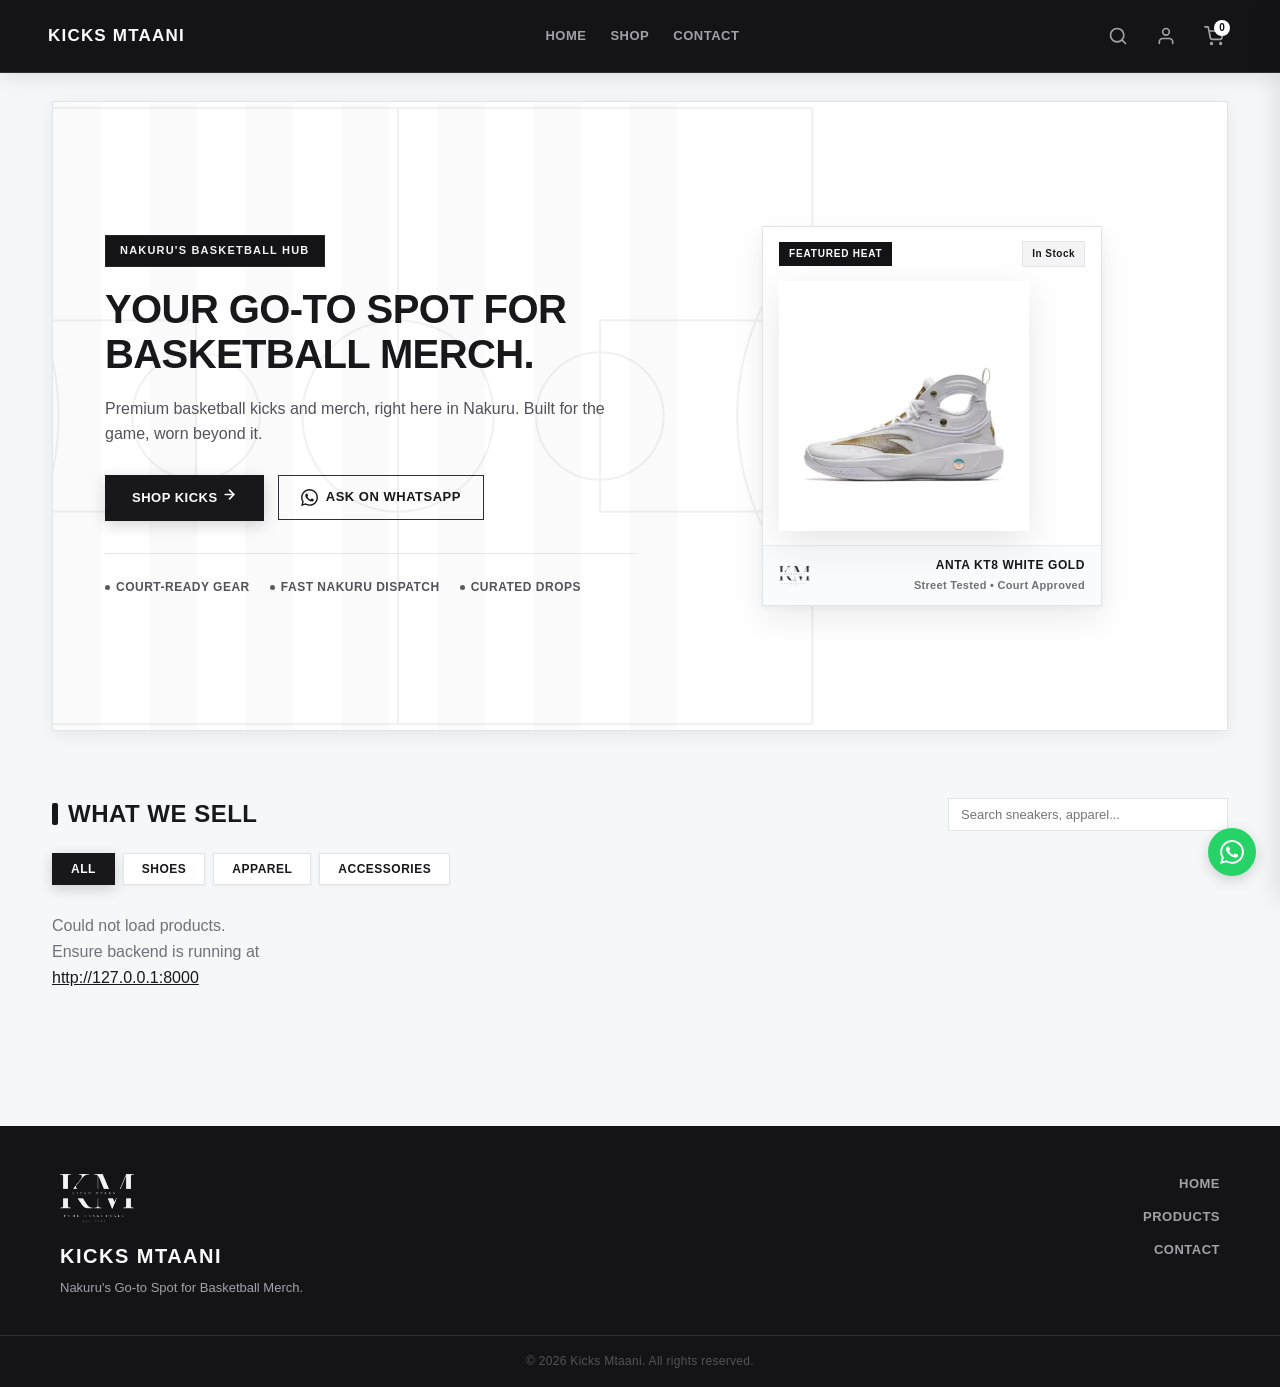
==== commit 07c954ed: "style: redesign hero section with product card, add logo assets, wire webp hero image - Replace text" ====
--- a/docs/index.html
+++ b/docs/index.html
@@ -4,7 +4,7 @@
     <meta charset="UTF-8" />
     <meta name="viewport" content="width=device-width, initial-scale=1.0" />
     <title>Kicks Mtaani</title>
-    <link rel="stylesheet" href="style.css?v=4" />
+    <link rel="stylesheet" href="style.css?v=10" />
   </head>
   <body>
     <header>
@@ -84,17 +84,104 @@
 
     <main>
       <section id="hero">
+        <div class="hero-court-lines" aria-hidden="true"></div>
         <div class="hero-content">
           <div class="hero-text">
-            <h2>Your Go-To Spot for Basketball Merch in Nakuru.</h2>
-            <p>
-              We Bring the Heat - Basketball Shoes. All Basketball. All Fire. More Fire Coming in The Future. Stay Tuned
-              for the Latest Drops and Exclusive Kicks Mtaani Merch.
+            <div class="hero-badge">
+              <span>Nakuru's Basketball Hub</span>
+            </div>
+            <h2>Your Go-To Spot for Basketball Merch.</h2>
+            <p class="hero-subtext">
+              Premium basketball kicks and merch, right here in Nakuru. Built
+              for the game, worn beyond it.
             </p>
-            <a href="#products" class="btn">Shop Now</a>
+            <div class="hero-actions">
+              <a href="#products" class="btn btn-primary hero-btn">
+                <span>Shop Kicks</span>
+                <svg
+                  width="15"
+                  height="15"
+                  viewBox="0 0 24 24"
+                  fill="none"
+                  stroke="currentColor"
+                  stroke-width="2.5"
+                  stroke-linecap="round"
+                  stroke-linejoin="round"
+                >
+                  <line x1="5" y1="12" x2="19" y2="12"></line>
+                  <polyline points="12 5 19 12 12 19"></polyline>
+                </svg>
+              </a>
+              <a
+                href="https://wa.me/254704168486?text=Hi%20Kicks%20Mtaani%2C%20what%20basketball%20shoes%20do%20you%20have%20available%3F"
+                target="_blank"
+                rel="noopener noreferrer"
+                class="btn-outline-hero"
+              >
+                <svg
+                  width="17"
+                  height="17"
+                  viewBox="0 0 24 24"
+                  fill="currentColor"
+                >
+                  <path
+                    d="M.057 24l1.687-6.163c-1.041-1.804-1.588-3.849-1.587-5.946.003-6.556 5.338-11.891 11.893-11.891 3.181.001 6.167 1.24 8.413 3.488 2.245 2.248 3.481 5.236 3.48 8.414-.003 6.557-5.338 11.892-11.893 11.892-1.99-.001-3.951-.5-5.688-1.448l-6.305 1.654zm6.597-3.807c1.676.995 3.276 1.591 5.392 1.592 5.448 0 9.886-4.434 9.889-9.885.002-5.462-4.415-9.89-9.881-9.892-5.452 0-9.887 4.434-9.889 9.884-.001 2.225.651 3.891 1.746 5.634l-.999 3.648 3.742-.981zm11.387-5.464c-.074-.124-.272-.198-.57-.347-.297-.149-1.758-.868-2.031-.967-.272-.099-.47-.149-.669.149-.198.297-.768.967-.941 1.165-.173.198-.347.223-.644.074-.297-.149-1.255-.462-2.39-1.475-.883-.788-1.48-1.761-1.653-2.059-.173-.297-.018-.458.13-.606.134-.133.297-.347.446-.521.151-.172.2-.296.3-.495.099-.198.05-.372-.025-.521-.075-.148-.669-1.611-.916-2.206-.242-.579-.487-.501-.669-.51l-.57-.01c-.198 0-.52.074-.792.372s-1.04 1.016-1.04 2.479 1.065 2.876 1.213 3.074c.149.198 2.095 3.2 5.076 4.487.709.306 1.263.489 1.694.626.712.226 1.36.194 1.872.118.571-.085 1.758-.719 2.006-1.413.248-.695.248-1.29.173-1.414z"
+                  />
+                </svg>
+                <span>Ask on WhatsApp</span>
+              </a>
+            </div>
+            <div class="hero-pillars">
+              <div class="hero-pillar">
+                <span class="pillar-dot"></span>
+                <span>Court-Ready Gear</span>
+              </div>
+              <div class="hero-pillar">
+                <span class="pillar-dot"></span>
+                <span>Fast Nakuru Dispatch</span>
+              </div>
+              <div class="hero-pillar">
+                <span class="pillar-dot"></span>
+                <span>Curated Drops</span>
+              </div>
+            </div>
           </div>
-          <div class="hero-logo">
-            <img src="images/kicks-mtaani-logo.png" alt="Kicks Mtaani Logo" />
+          <div class="hero-visual">
+            <div class="hero-card">
+              <div class="hero-card-header">
+                <span class="hero-card-pill">Featured Heat</span>
+                <span class="hero-card-status"> In Stock</span>
+              </div>
+              <div class="hero-card-img-wrap">
+                <picture>
+                  <source
+                    srcset="images/hero-basketball-kicks.webp?v=2"
+                    type="image/webp"
+                  />
+                  <img
+                    src="images/hero-basketball-kicks.jpg?v=2"
+                    alt="Featured Basketball Kicks"
+                    class="hero-card-img"
+                    fetchpriority="high"
+                    width="250"
+                    height="250"
+                  />
+                </picture>
+              </div>
+              <div class="hero-card-footer">
+                <div class="hero-card-brand">
+                  <img
+                    src="images/logo-transparent.png"
+                    alt="Kicks Mtaani"
+                    class="hero-card-logo"
+                  />
+                </div>
+                <div class="hero-card-caption">
+                  <p class="hero-card-name">Anta KT8 White Gold</p>
+                  <p class="hero-card-tag">Street Tested • Court Approved</p>
+                </div>
+              </div>
+            </div>
           </div>
         </div>
       </section>
@@ -130,6 +217,13 @@
     <footer id="contact">
       <div class="footer-content">
         <div class="footer-brand">
+          <div class="footer-logo-wrap">
+            <img
+              src="images/logo-white.png"
+              alt="Kicks Mtaani Logo"
+              class="footer-logo"
+            />
+          </div>
           <h3>Kicks Mtaani</h3>
           <p>Nakuru's Go-to Spot for Basketball Merch.</p>
         </div>
@@ -177,12 +271,29 @@
     </div>
 
     <!-- CART DRAWER -->
-    <div class="cart-drawer-backdrop" id="cart-drawer-backdrop" onclick="closeCartDrawer()"></div>
+    <div
+      class="cart-drawer-backdrop"
+      id="cart-drawer-backdrop"
+      onclick="closeCartDrawer()"
+    ></div>
     <div class="cart-drawer" id="cart-drawer" aria-hidden="true">
       <div class="cart-drawer-header">
         <h3>Your Cart</h3>
-        <button class="cart-drawer-close" onclick="closeCartDrawer()" aria-label="Close cart">
-          <svg width="20" height="20" viewBox="0 0 24 24" fill="none" stroke="currentColor" stroke-width="2" stroke-linecap="round" stroke-linejoin="round">
+        <button
+          class="cart-drawer-close"
+          onclick="closeCartDrawer()"
+          aria-label="Close cart"
+        >
+          <svg
+            width="20"
+            height="20"
+            viewBox="0 0 24 24"
+            fill="none"
+            stroke="currentColor"
+            stroke-width="2"
+            stroke-linecap="round"
+            stroke-linejoin="round"
+          >
             <line x1="18" y1="6" x2="6" y2="18"></line>
             <line x1="6" y1="6" x2="18" y2="18"></line>
           </svg>
@@ -191,16 +302,29 @@
       <div class="cart-drawer-items" id="cart-drawer-items">
         <div class="cart-empty">
           <p>Your cart is empty</p>
-          <button class="btn btn-secondary" onclick="closeCartDrawer()">Continue Shopping</button>
+          <button class="btn btn-secondary" onclick="closeCartDrawer()">
+            Continue Shopping
+          </button>
         </div>
       </div>
-      <div class="cart-drawer-footer" id="cart-drawer-footer" style="display: none;">
+      <div
+        class="cart-drawer-footer"
+        id="cart-drawer-footer"
+        style="display: none"
+      >
         <div class="cart-total">
           <span>Total:</span>
           <span id="cart-total-amount">KSh 0</span>
         </div>
-        <button class="btn btn-primary cart-checkout-btn" onclick="checkoutViaWhatsApp()">Checkout via WhatsApp</button>
-        <button class="btn btn-secondary cart-clear-btn" onclick="clearCart()">Clear Cart</button>
+        <button
+          class="btn btn-primary cart-checkout-btn"
+          onclick="checkoutViaWhatsApp()"
+        >
+          Checkout via WhatsApp
+        </button>
+        <button class="btn btn-secondary cart-clear-btn" onclick="clearCart()">
+          Clear Cart
+        </button>
       </div>
     </div>
 
@@ -343,7 +467,9 @@
 
       function closeCartDrawer() {
         document.getElementById("cart-drawer").classList.remove("active");
-        document.getElementById("cart-drawer-backdrop").classList.remove("active");
+        document
+          .getElementById("cart-drawer-backdrop")
+          .classList.remove("active");
         document.body.style.overflow = "";
       }
 
@@ -362,9 +488,7 @@
 
         container.innerHTML = cart
           .map((item) => {
-            const imgSrc = item.image_url
-              ? backendBase + item.image_url
-              : "";
+            const imgSrc = item.image_url ? backendBase + item.image_url : "";
             return (
               '<div class="cart-item">' +
               '<div class="cart-item-img">' +
@@ -377,7 +501,7 @@
                 : '<div class="cart-item-no-img">No image</div>') +
               "</div>" +
               '<div class="cart-item-details">' +
-              '<h4>' +
+              "<h4>" +
               escapeHtml(item.name) +
               "</h4>" +
               '<p class="cart-item-price">KSh ' +
@@ -403,7 +527,7 @@
               item.productId +
               ')" aria-label="Remove item">' +
               '<svg width="16" height="16" viewBox="0 0 24 24" fill="none" stroke="currentColor" stroke-width="2" stroke-linecap="round" stroke-linejoin="round">' +
-              "<line x1=\"18\" y1=\"6\" x2=\"6\" y2=\"18\"></line>" +
+              '<line x1="18" y1="6" x2="6" y2="18"></line>' +
               '<line x1="6" y1="6" x2="18" y2="18"></line>' +
               "</svg>" +
               "</button>" +
@@ -426,7 +550,7 @@
               " (KSh " +
               Number(item.price).toLocaleString() +
               ") x" +
-              item.quantity
+              item.quantity,
           )
           .join("\n");
         const total = getCartTotal().toLocaleString();
@@ -435,9 +559,9 @@
             items +
             "\n\nTotal: KSh " +
             total +
-            "\nIs everything available?"
+            "\nIs everything available?",
         );
-        window.open("https://wa.me/254794444301?text=" + message, "_blank");
+        window.open("https://wa.me/254704168486?text=" + message, "_blank");
       }
 
       /* ─── END CART SYSTEM ─────────────────────────────────────────── */
@@ -504,7 +628,7 @@
         const waMessage = encodeURIComponent(
           `Hi Kicks Mtaani, I'd like to order ${product.name} (KSh ${formattedPrice}). Is it available?`,
         );
-        const waUrl = `https://wa.me/254794444301?text=${waMessage}`;
+        const waUrl = `https://wa.me/254704168486?text=${waMessage}`;
 
         const modal = document.getElementById("product-modal");
         const modalContent = document.getElementById("modal-content");
--- a/docs/style.css
+++ b/docs/style.css
@@ -181,67 +181,317 @@
   padding: 0 32px 64px;
 }
 
-/* ─── 2. HERO SECTION (SALT CANVAS + PEPPER TEXT) ───────────────── */
+/* ─── 2. HERO SECTION (SALT & PEPPER BASKETBALL SHOWCASE) ──────── */
 #hero {
-  min-height: 72vh;
+  position: relative;
+  min-height: 70vh;
   display: flex;
   align-items: center;
   background-color: var(--bg-surface);
   border-radius: 0;
-  margin-top: 32px;
+  margin-top: 28px;
   margin-bottom: 64px;
-  padding: 64px 56px;
+  padding: 60px 52px;
   box-shadow: var(--shadow-md);
   border: 1px solid var(--border-light);
+  overflow: hidden;
+}
+
+/* Subtle hardwood & athletic court background accents */
+#hero::before {
+  content: "";
+  position: absolute;
+  top: 0;
+  left: 0;
+  width: 55%;
+  height: 100%;
+  pointer-events: none;
+  background: repeating-linear-gradient(
+    90deg,
+    rgba(24, 24, 27, 0.018) 0px,
+    rgba(24, 24, 27, 0.018) 48px,
+    transparent 48px,
+    transparent 96px
+  );
+  z-index: 0;
+}
+
+.hero-court-lines {
+  position: absolute;
+  top: 0;
+  left: 0;
+  width: 100%;
+  height: 100%;
+  pointer-events: none;
+  opacity: 0.055;
+  background-image: url("data:image/svg+xml,%3Csvg xmlns='http://www.w3.org/2000/svg' width='800' height='600' viewBox='0 0 800 600'%3E%3Crect x='10' y='10' width='780' height='580' fill='none' stroke='%23121214' stroke-width='2'/%3E%3Ccircle cx='400' cy='300' r='90' fill='none' stroke='%23121214' stroke-width='2'/%3E%3Cline x1='400' y1='10' x2='400' y2='590' stroke='%23121214' stroke-width='2'/%3E%3Cpath d='M10 130 A240 240 0 0 1 10 470' fill='none' stroke='%23121214' stroke-width='2'/%3E%3Cpath d='M790 130 A240 240 0 0 0 790 470' fill='none' stroke='%23121214' stroke-width='2'/%3E%3Crect x='10' y='210' width='200' height='180' fill='none' stroke='%23121214' stroke-width='2'/%3E%3Crect x='590' y='210' width='200' height='180' fill='none' stroke='%23121214' stroke-width='2'/%3E%3Ccircle cx='210' cy='300' r='60' fill='none' stroke='%23121214' stroke-width='2'/%3E%3Ccircle cx='590' cy='300' r='60' fill='none' stroke='%23121214' stroke-width='2'/%3E%3C/svg%3E");
+  background-repeat: no-repeat;
+  background-position: -80px center;
+  background-size: 850px auto;
+  z-index: 0;
 }
 
 .hero-content {
+  position: relative;
+  z-index: 1;
   display: flex;
   flex-direction: row;
   align-items: center;
   justify-content: space-between;
-  gap: 56px;
+  gap: 52px;
   width: 100%;
 }
 
 .hero-text {
-  flex: 1.2;
-}
+  flex: 1.15;
+}
+
+/* Basketball hub pill badge */
+.hero-badge {
+  display: inline-flex;
+  align-items: center;
+  gap: 8px;
+  background: #141416;
+  color: #f4f4f5;
+  font-size: 11px;
+  font-weight: 800;
+  text-transform: uppercase;
+  letter-spacing: 1.2px;
+  padding: 6px 14px;
+  margin-bottom: 20px;
+  border-radius: 0;
+  border: 1px solid rgba(255, 255, 255, 0.08);
+}
+
+
 
 .hero-text h2 {
   color: var(--text-primary);
-  font-size: 36px;
+  font-size: 40px;
   font-weight: 900;
-  line-height: 1.18;
-  letter-spacing: -0.5px;
-  margin-bottom: 16px;
-}
-
-.hero-text p {
-  font-size: 15px;
-  line-height: 1.65;
+  line-height: 1.14;
+  letter-spacing: -0.6px;
+  margin-bottom: 18px;
+  text-transform: uppercase;
+}
+
+.hero-subtext {
+  font-size: 16px;
+  line-height: 1.6;
   color: var(--text-secondary);
   max-width: 500px;
   margin-bottom: 28px;
-}
-
-.hero-logo {
-  flex: 0.9;
+  font-weight: 450;
+}
+
+.hero-actions {
+  display: flex;
+  align-items: center;
+  gap: 14px;
+  flex-wrap: wrap;
+  margin-bottom: 32px;
+}
+
+.hero-btn {
+  display: inline-flex;
+  align-items: center;
+  gap: 8px;
+  padding: 12px 28px;
+  font-size: 13px;
+  letter-spacing: 0.8px;
+  font-weight: 800;
+}
+
+.hero-btn svg {
+  transition: transform 0.2s ease;
+}
+
+.hero-btn:hover svg {
+  transform: translateX(3px);
+}
+
+.btn-outline-hero {
+  display: inline-flex;
+  align-items: center;
+  gap: 8px;
+  background: transparent;
+  color: var(--text-primary);
+  border: 1.5px solid var(--secondary-border);
+  padding: 11px 22px;
+  text-decoration: none;
+  font-size: 13px;
+  font-weight: 700;
+  letter-spacing: 0.5px;
+  text-transform: uppercase;
+  transition: var(--transition);
+}
+
+.btn-outline-hero:hover {
+  background: #18181b;
+  color: #ffffff;
+  border-color: #18181b;
+  transform: translateY(-2px);
+  box-shadow: 0 4px 14px var(--accent-glow);
+}
+
+.hero-pillars {
+  display: flex;
+  align-items: center;
+  gap: 20px;
+  flex-wrap: wrap;
+  padding-top: 24px;
+  border-top: 1px solid var(--border-light);
+}
+
+.hero-pillar {
+  display: inline-flex;
+  align-items: center;
+  gap: 6px;
+  font-size: 12px;
+  font-weight: 700;
+  text-transform: uppercase;
+  letter-spacing: 0.5px;
+  color: var(--text-secondary);
+}
+
+.pillar-dot {
+  width: 5px;
+  height: 5px;
+  background-color: var(--secondary-black);
+  border-radius: 50%;
+  display: inline-block;
+  opacity: 0.7;
+}
+
+/* ─── HERO VISUAL (RIGHT COLUMN PRODUCT CARD) ─────────────────── */
+.hero-visual {
+  flex: 1.05;
   display: flex;
   justify-content: center;
   align-items: center;
 }
 
-.hero-logo img {
+.hero-card {
+  position: relative;
   width: 100%;
   max-width: 340px;
+  background-color: #ffffff;
+  border-radius: 0;
+  overflow: hidden;
+  border: 1px solid var(--border-light);
+  box-shadow: 0 14px 30px rgba(20, 20, 22, 0.08), 0 2px 6px rgba(20, 20, 22, 0.04);
+  transition: transform 0.35s cubic-bezier(0.16, 1, 0.3, 1), box-shadow 0.35s ease;
+  display: flex;
+  flex-direction: column;
+}
+
+.hero-card:hover {
+  transform: translateY(-4px);
+  box-shadow: 0 20px 40px rgba(20, 20, 22, 0.12), 0 0 16px rgba(24, 24, 27, 0.04);
+}
+
+.hero-card-header {
+  display: flex;
+  justify-content: space-between;
+  align-items: center;
+  padding: 14px 16px 6px;
+  z-index: 2;
+}
+
+.hero-card-pill {
+  background: var(--secondary-black);
+  color: #ffffff;
+  font-size: 10px;
+  font-weight: 800;
+  text-transform: uppercase;
+  letter-spacing: 0.8px;
+  padding: 4px 10px;
+  border-radius: 0;
+}
+
+.hero-card-status {
+  display: inline-flex;
+  align-items: center;
+  gap: 6px;
+  background: #f4f4f5;
+  color: var(--text-primary);
+  border: 1px solid var(--border-light);
+  font-size: 10px;
+  font-weight: 700;
+  letter-spacing: 0.5px;
+  padding: 4px 9px;
+  border-radius: 0;
+}
+
+.hero-card-img-wrap {
+  width: 100%;
+  padding: 8px 16px 14px;
+  display: flex;
+  align-items: center;
+  justify-content: center;
+  background-color: #ffffff;
+}
+
+.hero-card-img-wrap picture {
+  display: block;
+  width: 100%;
+}
+
+.hero-card-img {
+  display: block;
+  width: 100%;
+  max-width: 250px;
   height: auto;
-  filter: drop-shadow(0 12px 24px rgba(20, 20, 22, 0.08));
-  transition: transform 0.4s ease;
-}
-
-.hero-logo img:hover {
-  transform: scale(1.03) rotate(-1deg);
+  aspect-ratio: 1 / 1;
+  object-fit: contain;
+  transition: transform 0.45s cubic-bezier(0.16, 1, 0.3, 1);
+  filter: drop-shadow(0 12px 18px rgba(20, 20, 22, 0.1));
+}
+
+.hero-card:hover .hero-card-img {
+  transform: scale(1.04) rotate(-1deg);
+}
+
+.hero-card-footer {
+  display: flex;
+  align-items: center;
+  justify-content: space-between;
+  padding: 10px 16px;
+  border-top: 1px solid var(--border-subtle);
+  background-color: #fafbfc;
+  gap: 12px;
+}
+
+.hero-card-brand {
+  flex-shrink: 0;
+}
+
+.hero-card-logo {
+  height: 20px;
+  width: auto;
+  display: block;
+  opacity: 0.85;
+}
+
+.hero-card-caption {
+  text-align: right;
+}
+
+.hero-card-name {
+  color: var(--text-primary);
+  font-size: 12px;
+  font-weight: 800;
+  letter-spacing: 0.6px;
+  text-transform: uppercase;
+  margin: 0 0 2px 0;
+}
+
+.hero-card-tag {
+  color: var(--text-muted);
+  font-size: 11px;
+  font-weight: 600;
+  margin: 0;
+  letter-spacing: 0.3px;
 }
 
 /* ─── 3. BUTTONS (PEPPER / SALT) ────────────────────────────────── */
@@ -889,6 +1139,20 @@
   gap: 6px;
 }
 
+/* Footer designed logo */
+.footer-logo-wrap {
+  margin-bottom: 12px;
+}
+
+.footer-logo {
+  height: 48px;
+  width: auto;
+  max-width: 170px;
+  display: block;
+  object-fit: contain;
+  opacity: 0.95;
+}
+
 .footer-content h3 {
   color: var(--text-inverted);
   font-size: 20px;
@@ -947,28 +1211,46 @@
   }
 
   #hero {
-    padding: 40px 24px;
+    padding: 36px 24px;
     min-height: auto;
-    margin-top: 20px;
-    margin-bottom: 48px;
+    margin-top: 16px;
+    margin-bottom: 40px;
+  }
+
+  #hero::before {
+    width: 100%;
+    opacity: 0.5;
   }
 
   .hero-content {
-    flex-direction: column-reverse;
-    text-align: center;
+    flex-direction: column;
+    text-align: left;
     gap: 32px;
   }
 
   .hero-text h2 {
-    font-size: 34px;
-  }
-
-  .hero-text p {
-    margin: 0 auto 24px;
-  }
-
-  .hero-logo img {
-    max-width: 240px;
+    font-size: 32px;
+  }
+
+  .hero-subtext {
+    margin: 0 0 22px;
+    max-width: 100%;
+  }
+
+  .hero-visual {
+    width: 100%;
+  }
+
+  .hero-card {
+    max-width: 100%;
+  }
+
+  .hero-actions {
+    margin-bottom: 24px;
+  }
+
+  .hero-pillars {
+    gap: 14px;
   }
 
   #contact {
@@ -989,6 +1271,38 @@
 }
 
 @media (max-width: 600px) {
+  #hero {
+    padding: 28px 18px;
+  }
+
+  .hero-text h2 {
+    font-size: 26px;
+    letter-spacing: -0.4px;
+  }
+
+  .hero-actions {
+    flex-direction: column;
+    align-items: stretch;
+    width: 100%;
+  }
+
+  .hero-btn,
+  .btn-outline-hero {
+    justify-content: center;
+    width: 100%;
+    text-align: center;
+  }
+
+  .hero-pillars {
+    flex-direction: column;
+    align-items: flex-start;
+    gap: 10px;
+  }
+
+  .footer-logo {
+    height: 40px;
+  }
+
   header {
     flex-direction: row;
     flex-wrap: wrap;
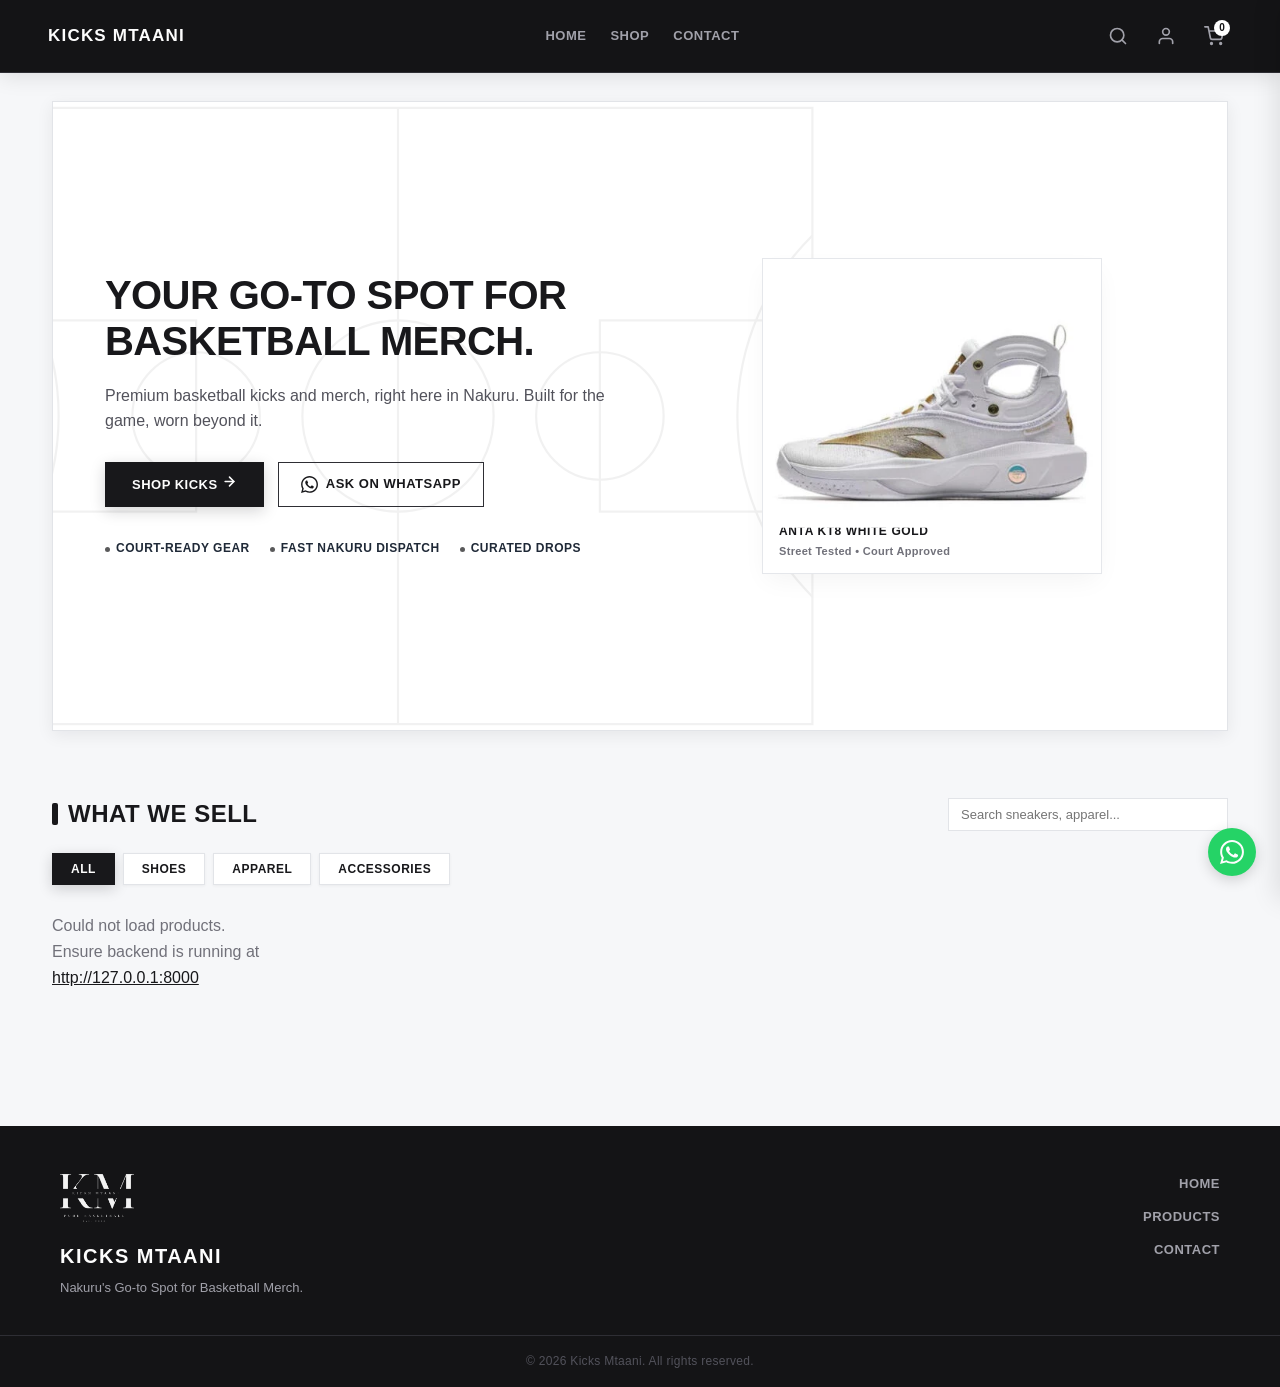
==== commit 9913ea20: "update docs" ====
--- a/docs/index.html
+++ b/docs/index.html
@@ -4,9 +4,16 @@
     <meta charset="UTF-8" />
     <meta name="viewport" content="width=device-width, initial-scale=1.0" />
     <title>Kicks Mtaani</title>
-    <link rel="stylesheet" href="style.css?v=10" />
+    <link rel="stylesheet" href="style.css?v=13" />
   </head>
   <body>
+    <svg aria-hidden="true" style="display: none">
+      <symbol id="wa-icon" viewBox="0 0 24 24" fill="currentColor">
+        <path
+          d="M.057 24l1.687-6.163c-1.041-1.804-1.588-3.849-1.587-5.946.003-6.556 5.338-11.891 11.893-11.891 3.181.001 6.167 1.24 8.413 3.488 2.245 2.248 3.481 5.236 3.48 8.414-.003 6.557-5.338 11.892-11.893 11.892-1.99-.001-3.951-.5-5.688-1.448l-6.305 1.654zm6.597-3.807c1.676.995 3.276 1.591 5.392 1.592 5.448 0 9.886-4.434 9.889-9.885.002-5.462-4.415-9.89-9.881-9.892-5.452 0-9.887 4.434-9.889 9.884-.001 2.225.651 3.891 1.746 5.634l-.999 3.648 3.742-.981zm11.387-5.464c-.074-.124-.272-.198-.57-.347-.297-.149-1.758-.868-2.031-.967-.272-.099-.47-.149-.669.149-.198.297-.768.967-.941 1.165-.173.198-.347.223-.644.074-.297-.149-1.255-.462-2.39-1.475-.883-.788-1.48-1.761-1.653-2.059-.173-.297-.018-.458.13-.606.134-.133.297-.347.446-.521.151-.172.2-.296.3-.495.099-.198.05-.372-.025-.521-.075-.148-.669-1.611-.916-2.206-.242-.579-.487-.501-.669-.51l-.57-.01c-.198 0-.52.074-.792.372s-1.04 1.016-1.04 2.479 1.065 2.876 1.213 3.074c.149.198 2.095 3.2 5.076 4.487.709.306 1.263.489 1.694.626.712.226 1.36.194 1.872.118.571-.085 1.758-.719 2.006-1.413.248-.695.248-1.29.173-1.414z"
+        />
+      </symbol>
+    </svg>
     <header>
       <h1>Kicks Mtaani</h1>
       <nav class="nav-links">
@@ -87,9 +94,6 @@
         <div class="hero-court-lines" aria-hidden="true"></div>
         <div class="hero-content">
           <div class="hero-text">
-            <div class="hero-badge">
-              <span>Nakuru's Basketball Hub</span>
-            </div>
             <h2>Your Go-To Spot for Basketball Merch.</h2>
             <p class="hero-subtext">
               Premium basketball kicks and merch, right here in Nakuru. Built
@@ -118,15 +122,8 @@
                 rel="noopener noreferrer"
                 class="btn-outline-hero"
               >
-                <svg
-                  width="17"
-                  height="17"
-                  viewBox="0 0 24 24"
-                  fill="currentColor"
-                >
-                  <path
-                    d="M.057 24l1.687-6.163c-1.041-1.804-1.588-3.849-1.587-5.946.003-6.556 5.338-11.891 11.893-11.891 3.181.001 6.167 1.24 8.413 3.488 2.245 2.248 3.481 5.236 3.48 8.414-.003 6.557-5.338 11.892-11.893 11.892-1.99-.001-3.951-.5-5.688-1.448l-6.305 1.654zm6.597-3.807c1.676.995 3.276 1.591 5.392 1.592 5.448 0 9.886-4.434 9.889-9.885.002-5.462-4.415-9.89-9.881-9.892-5.452 0-9.887 4.434-9.889 9.884-.001 2.225.651 3.891 1.746 5.634l-.999 3.648 3.742-.981zm11.387-5.464c-.074-.124-.272-.198-.57-.347-.297-.149-1.758-.868-2.031-.967-.272-.099-.47-.149-.669.149-.198.297-.768.967-.941 1.165-.173.198-.347.223-.644.074-.297-.149-1.255-.462-2.39-1.475-.883-.788-1.48-1.761-1.653-2.059-.173-.297-.018-.458.13-.606.134-.133.297-.347.446-.521.151-.172.2-.296.3-.495.099-.198.05-.372-.025-.521-.075-.148-.669-1.611-.916-2.206-.242-.579-.487-.501-.669-.51l-.57-.01c-.198 0-.52.074-.792.372s-1.04 1.016-1.04 2.479 1.065 2.876 1.213 3.074c.149.198 2.095 3.2 5.076 4.487.709.306 1.263.489 1.694.626.712.226 1.36.194 1.872.118.571-.085 1.758-.719 2.006-1.413.248-.695.248-1.29.173-1.414z"
-                  />
+                <svg width="17" height="17" aria-hidden="true">
+                  <use href="#wa-icon" />
                 </svg>
                 <span>Ask on WhatsApp</span>
               </a>
@@ -148,10 +145,6 @@
           </div>
           <div class="hero-visual">
             <div class="hero-card">
-              <div class="hero-card-header">
-                <span class="hero-card-pill">Featured Heat</span>
-                <span class="hero-card-status"> In Stock</span>
-              </div>
               <div class="hero-card-img-wrap">
                 <picture>
                   <source
@@ -169,13 +162,6 @@
                 </picture>
               </div>
               <div class="hero-card-footer">
-                <div class="hero-card-brand">
-                  <img
-                    src="images/logo-transparent.png"
-                    alt="Kicks Mtaani"
-                    class="hero-card-logo"
-                  />
-                </div>
                 <div class="hero-card-caption">
                   <p class="hero-card-name">Anta KT8 White Gold</p>
                   <p class="hero-card-tag">Street Tested • Court Approved</p>
@@ -337,10 +323,8 @@
       aria-label="Chat on WhatsApp"
       title="Chat on WhatsApp"
     >
-      <svg width="24" height="24" viewBox="0 0 24 24" fill="currentColor">
-        <path
-          d="M.057 24l1.687-6.163c-1.041-1.804-1.588-3.849-1.587-5.946.003-6.556 5.338-11.891 11.893-11.891 3.181.001 6.167 1.24 8.413 3.488 2.245 2.248 3.481 5.236 3.48 8.414-.003 6.557-5.338 11.892-11.893 11.892-1.99-.001-3.951-.5-5.688-1.448l-6.305 1.654zm6.597-3.807c1.676.995 3.276 1.591 5.392 1.592 5.448 0 9.886-4.434 9.889-9.885.002-5.462-4.415-9.89-9.881-9.892-5.452 0-9.887 4.434-9.889 9.884-.001 2.225.651 3.891 1.746 5.634l-.999 3.648 3.742-.981zm11.387-5.464c-.074-.124-.272-.198-.57-.347-.297-.149-1.758-.868-2.031-.967-.272-.099-.47-.149-.669.149-.198.297-.768.967-.941 1.165-.173.198-.347.223-.644.074-.297-.149-1.255-.462-2.39-1.475-.883-.788-1.48-1.761-1.653-2.059-.173-.297-.018-.458.13-.606.134-.133.297-.347.446-.521.151-.172.2-.296.3-.495.099-.198.05-.372-.025-.521-.075-.148-.669-1.611-.916-2.206-.242-.579-.487-.501-.669-.51l-.57-.01c-.198 0-.52.074-.792.372s-1.04 1.016-1.04 2.479 1.065 2.876 1.213 3.074c.149.198 2.095 3.2 5.076 4.487.709.306 1.263.489 1.694.626.712.226 1.36.194 1.872.118.571-.085 1.758-.719 2.006-1.413.248-.695.248-1.29.173-1.414z"
-        />
+      <svg width="24" height="24" aria-hidden="true">
+        <use href="#wa-icon" />
       </svg>
     </a>
 
@@ -351,6 +335,9 @@
         window.location.protocol === "file:"
           ? "http://127.0.0.1:8000/api"
           : "https://kicks-mtaani-api.onrender.com/api";
+
+      const BACKEND_BASE = API_URL.replace("/api", "");
+      const WHATSAPP_NUMBER = "254704168486";
 
       let allLoadedProducts = [];
       let currentCategory = "all";
@@ -477,7 +464,6 @@
         const container = document.getElementById("cart-drawer-items");
         const footer = document.getElementById("cart-drawer-footer");
         const totalEl = document.getElementById("cart-total-amount");
-        const backendBase = API_URL.replace("/api", "");
 
         if (cart.length === 0) {
           container.innerHTML =
@@ -488,7 +474,7 @@
 
         container.innerHTML = cart
           .map((item) => {
-            const imgSrc = item.image_url ? backendBase + item.image_url : "";
+            const imgSrc = item.image_url ? BACKEND_BASE + item.image_url : "";
             return (
               '<div class="cart-item">' +
               '<div class="cart-item-img">' +
@@ -561,14 +547,19 @@
             total +
             "\nIs everything available?",
         );
-        window.open("https://wa.me/254704168486?text=" + message, "_blank");
+        window.open(
+          "https://wa.me/" +
+            WHATSAPP_NUMBER +
+            "?text=" +
+            message,
+          "_blank",
+        );
       }
 
       /* ─── END CART SYSTEM ─────────────────────────────────────────── */
 
       function renderProducts() {
         const grid = document.getElementById("product-grid");
-        const backendBase = API_URL.replace("/api", "");
 
         let filtered = allLoadedProducts.filter((p) => p.in_stock);
 
@@ -604,7 +595,7 @@
                 <div class="product-card-img-wrap">
                   ${
                     p.image_url
-                      ? `<img src="${backendBase}${p.image_url}" alt="${escapeHtml(p.name)}" loading="lazy" />`
+                      ? `<img src="${BACKEND_BASE}${p.image_url}" alt="${escapeHtml(p.name)}" loading="lazy" />`
                       : `<div class="no-img-placeholder">No image</div>`
                   }
                 </div>
@@ -623,12 +614,11 @@
         const product = allLoadedProducts.find((p) => p.id === productId);
         if (!product) return;
 
-        const backendBase = API_URL.replace("/api", "");
         const formattedPrice = Number(product.price).toLocaleString();
         const waMessage = encodeURIComponent(
           `Hi Kicks Mtaani, I'd like to order ${product.name} (KSh ${formattedPrice}). Is it available?`,
         );
-        const waUrl = `https://wa.me/254704168486?text=${waMessage}`;
+        const waUrl = `https://wa.me/${WHATSAPP_NUMBER}?text=${waMessage}`;
 
         const modal = document.getElementById("product-modal");
         const modalContent = document.getElementById("modal-content");
@@ -638,7 +628,7 @@
             <div class="modal-img-wrap">
               ${
                 product.image_url
-                  ? `<img src="${backendBase}${product.image_url}" alt="${escapeHtml(product.name)}" />`
+                  ? `<img src="${BACKEND_BASE}${product.image_url}" alt="${escapeHtml(product.name)}" />`
                   : `<div class="no-img-placeholder">No image</div>`
               }
             </div>
--- a/docs/style.css
+++ b/docs/style.css
@@ -27,18 +27,12 @@
   --accent-primary: #18181b;
   --accent-hover: #27272a;
   --accent-glow: rgba(24, 24, 27, 0.18);
-  --accent-subtle: #f0f2f5;
-  --badge-pepper: #27272a;
+  --wa-green: #25d366;
 
   /* Hierarchy & Shadows */
   --shadow-sm: 0 1px 3px rgba(20, 20, 22, 0.05);
   --shadow-md: 0 4px 16px rgba(20, 20, 22, 0.07);
   --shadow-lg: 0 14px 32px rgba(20, 20, 22, 0.1);
-  --shadow-hover: 0 18px 40px rgba(20, 20, 22, 0.14);
-  --radius-sm: 6px;
-  --radius-md: 12px;
-  --radius-lg: 18px;
-  --radius-full: 9999px;
   --transition: all 0.22s cubic-bezier(0.4, 0, 0.2, 1);
 }
 
@@ -141,7 +135,6 @@
   color: var(--text-inverted-muted);
   cursor: pointer;
   padding: 8px;
-  border-radius: 0;
   transition: var(--transition);
   text-decoration: none;
   position: relative;
@@ -160,7 +153,7 @@
   position: absolute;
   top: 2px;
   right: 2px;
-  background: #ffffff;
+  background-color: var(--bg-surface);
   color: var(--secondary-black);
   font-size: 10px;
   font-weight: 800;
@@ -188,7 +181,6 @@
   display: flex;
   align-items: center;
   background-color: var(--bg-surface);
-  border-radius: 0;
   margin-top: 28px;
   margin-bottom: 64px;
   padding: 60px 52px;
@@ -198,24 +190,6 @@
 }
 
 /* Subtle hardwood & athletic court background accents */
-#hero::before {
-  content: "";
-  position: absolute;
-  top: 0;
-  left: 0;
-  width: 55%;
-  height: 100%;
-  pointer-events: none;
-  background: repeating-linear-gradient(
-    90deg,
-    rgba(24, 24, 27, 0.018) 0px,
-    rgba(24, 24, 27, 0.018) 48px,
-    transparent 48px,
-    transparent 96px
-  );
-  z-index: 0;
-}
-
 .hero-court-lines {
   position: absolute;
   top: 0;
@@ -245,25 +219,6 @@
 .hero-text {
   flex: 1.15;
 }
-
-/* Basketball hub pill badge */
-.hero-badge {
-  display: inline-flex;
-  align-items: center;
-  gap: 8px;
-  background: #141416;
-  color: #f4f4f5;
-  font-size: 11px;
-  font-weight: 800;
-  text-transform: uppercase;
-  letter-spacing: 1.2px;
-  padding: 6px 14px;
-  margin-bottom: 20px;
-  border-radius: 0;
-  border: 1px solid rgba(255, 255, 255, 0.08);
-}
-
-
 
 .hero-text h2 {
   color: var(--text-primary);
@@ -328,7 +283,7 @@
 
 .btn-outline-hero:hover {
   background: #18181b;
-  color: #ffffff;
+  color: var(--text-inverted);
   border-color: #18181b;
   transform: translateY(-2px);
   box-shadow: 0 4px 14px var(--accent-glow);
@@ -339,8 +294,6 @@
   align-items: center;
   gap: 20px;
   flex-wrap: wrap;
-  padding-top: 24px;
-  border-top: 1px solid var(--border-light);
 }
 
 .hero-pillar {
@@ -351,7 +304,7 @@
   font-weight: 700;
   text-transform: uppercase;
   letter-spacing: 0.5px;
-  color: var(--text-secondary);
+  color: #1f2937;
 }
 
 .pillar-dot {
@@ -375,11 +328,10 @@
   position: relative;
   width: 100%;
   max-width: 340px;
-  background-color: #ffffff;
-  border-radius: 0;
+  background-color: var(--bg-surface);
   overflow: hidden;
-  border: 1px solid var(--border-light);
-  box-shadow: 0 14px 30px rgba(20, 20, 22, 0.08), 0 2px 6px rgba(20, 20, 22, 0.04);
+  border: 1px solid #e5e7eb;
+  box-shadow: 0 10px 25px -5px rgba(0, 0, 0, 0.05);
   transition: transform 0.35s cubic-bezier(0.16, 1, 0.3, 1), box-shadow 0.35s ease;
   display: flex;
   flex-direction: column;
@@ -387,49 +339,13 @@
 
 .hero-card:hover {
   transform: translateY(-4px);
-  box-shadow: 0 20px 40px rgba(20, 20, 22, 0.12), 0 0 16px rgba(24, 24, 27, 0.04);
-}
-
-.hero-card-header {
-  display: flex;
-  justify-content: space-between;
-  align-items: center;
-  padding: 14px 16px 6px;
-  z-index: 2;
-}
-
-.hero-card-pill {
-  background: var(--secondary-black);
-  color: #ffffff;
-  font-size: 10px;
-  font-weight: 800;
-  text-transform: uppercase;
-  letter-spacing: 0.8px;
-  padding: 4px 10px;
-  border-radius: 0;
-}
-
-.hero-card-status {
-  display: inline-flex;
-  align-items: center;
-  gap: 6px;
-  background: #f4f4f5;
-  color: var(--text-primary);
-  border: 1px solid var(--border-light);
-  font-size: 10px;
-  font-weight: 700;
-  letter-spacing: 0.5px;
-  padding: 4px 9px;
-  border-radius: 0;
+  box-shadow: 0 18px 36px -8px rgba(0, 0, 0, 0.08);
 }
 
 .hero-card-img-wrap {
   width: 100%;
-  padding: 8px 16px 14px;
-  display: flex;
-  align-items: center;
-  justify-content: center;
-  background-color: #ffffff;
+  display: flex;
+  background-color: var(--bg-surface);
 }
 
 .hero-card-img-wrap picture {
@@ -440,16 +356,14 @@
 .hero-card-img {
   display: block;
   width: 100%;
-  max-width: 250px;
-  height: auto;
   aspect-ratio: 1 / 1;
-  object-fit: contain;
+  object-fit: cover;
+  transform: scale(1.15);
   transition: transform 0.45s cubic-bezier(0.16, 1, 0.3, 1);
-  filter: drop-shadow(0 12px 18px rgba(20, 20, 22, 0.1));
 }
 
 .hero-card:hover .hero-card-img {
-  transform: scale(1.04) rotate(-1deg);
+  transform: scale(1.2) rotate(-1deg);
 }
 
 .hero-card-footer {
@@ -462,19 +376,16 @@
   gap: 12px;
 }
 
-.hero-card-brand {
-  flex-shrink: 0;
-}
-
-.hero-card-logo {
-  height: 20px;
-  width: auto;
-  display: block;
-  opacity: 0.85;
+.hero-card-footer {
+  display: flex;
+  align-items: center;
+  padding: 12px 16px;
+  border-top: 1px solid var(--border-subtle);
+  background-color: var(--bg-surface);
 }
 
 .hero-card-caption {
-  text-align: right;
+  text-align: left;
 }
 
 .hero-card-name {
@@ -500,7 +411,6 @@
   background-color: var(--accent-primary);
   color: var(--text-inverted);
   padding: 11px 26px;
-  border-radius: 0;
   text-decoration: none;
   font-weight: 700;
   font-size: 13px;
@@ -567,7 +477,6 @@
   padding: 8px 12px;
   background-color: var(--bg-surface);
   border: 1px solid var(--border-light);
-  border-radius: 0;
   color: var(--text-primary);
   font-size: 13px;
   outline: none;
@@ -593,7 +502,6 @@
   color: var(--text-primary);
   border: 1px solid var(--border-light);
   padding: 8px 18px;
-  border-radius: 0;
   font-size: 12px;
   font-weight: 700;
   text-transform: uppercase;
@@ -632,7 +540,6 @@
 .product-card {
   background-color: var(--bg-surface);
   border: 1px solid var(--border-light);
-  border-radius: 0;
   display: flex;
   flex-direction: column;
   transition: transform 0.15s ease, border-color 0.2s ease, box-shadow 0.2s ease;
@@ -724,7 +631,6 @@
 
 .modal-card {
   background-color: var(--bg-surface);
-  border-radius: 0;
   border: 1px solid var(--border-light);
   box-shadow: var(--shadow-lg);
   width: 100%;
@@ -779,7 +685,6 @@
 .modal-img-wrap {
   aspect-ratio: 1 / 1;
   background-color: #f4f4f5;
-  border-radius: 0;
   overflow: hidden;
   display: flex;
   align-items: center;
@@ -857,14 +762,13 @@
   text-transform: uppercase;
   letter-spacing: 0.04em;
   padding: 12px 18px;
-  border-radius: 0;
   text-decoration: none;
   transition: var(--transition);
 }
 
 .modal-wa-btn:hover {
-  background-color: #25d366;
-  color: #ffffff;
+  background-color: var(--wa-green);
+  color: var(--text-inverted);
 }
 
 /* ─── FLOATING WHATSAPP BUTTON ─────────────────────────────────── */
@@ -876,8 +780,8 @@
   width: 48px;
   height: 48px;
   border-radius: 50%;
-  background-color: #25d366;
-  color: #ffffff;
+  background-color: var(--wa-green);
+  color: var(--text-inverted);
   display: flex;
   align-items: center;
   justify-content: center;
@@ -1118,7 +1022,6 @@
 footer {
   background-color: var(--secondary-black);
   color: var(--text-inverted-muted);
-  border-radius: 0;
   margin: 0;
   width: 100%;
 }
@@ -1217,11 +1120,6 @@
     margin-bottom: 40px;
   }
 
-  #hero::before {
-    width: 100%;
-    opacity: 0.5;
-  }
-
   .hero-content {
     flex-direction: column;
     text-align: left;
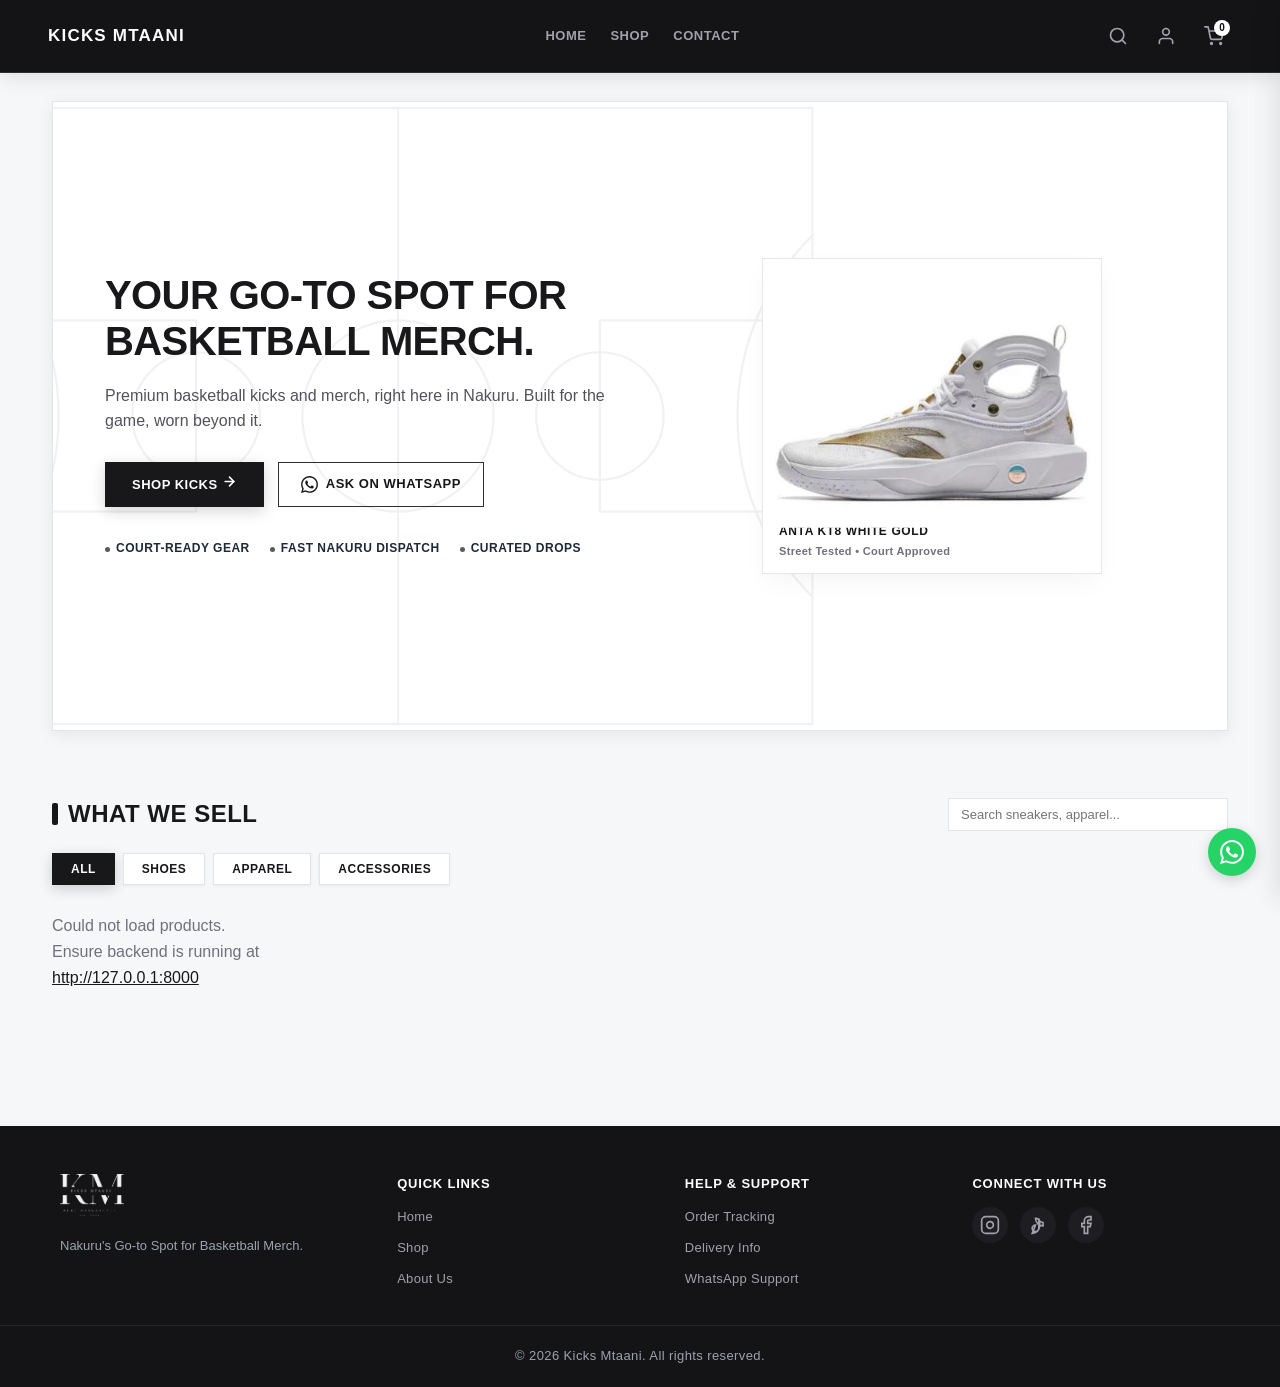
==== commit 31f53991: "Title: Implement footer redesign and security enhancements Key features implemented: - Updated index" ====
--- a/docs/index.html
+++ b/docs/index.html
@@ -202,7 +202,8 @@
 
     <footer id="contact">
       <div class="footer-content">
-        <div class="footer-brand">
+        <!-- Col 1: Brand -->
+        <div class="footer-col brand-col">
           <div class="footer-logo-wrap">
             <img
               src="images/logo-white.png"
@@ -210,18 +211,57 @@
               class="footer-logo"
             />
           </div>
-          <h3>Kicks Mtaani</h3>
-          <p>Nakuru's Go-to Spot for Basketball Merch.</p>
-        </div>
-
-        <nav class="footer-nav">
-          <a href="#hero">Home</a>
-          <a href="#products">Products</a>
-          <a href="#contact">Contact</a>
-        </nav>
+          <p class="footer-tagline">Nakuru's Go-to Spot for Basketball Merch.</p>
+        </div>
+
+        <!-- Col 2: Navigation -->
+        <div class="footer-col nav-col">
+          <h4>Quick Links</h4>
+          <nav class="footer-nav">
+            <a href="#hero">Home</a>
+            <a href="#products">Shop</a>
+            <a href="#about">About Us</a>
+          </nav>
+        </div>
+
+        <!-- Col 3: Help / Support -->
+        <div class="footer-col support-col">
+          <h4>Help & Support</h4>
+          <nav class="footer-nav">
+            <a href="https://wa.me/254704168486" target="_blank" rel="noopener noreferrer">Order Tracking</a>
+            <a href="#delivery">Delivery Info</a>
+            <a href="https://wa.me/254704168486" target="_blank" rel="noopener noreferrer">WhatsApp Support</a>
+          </nav>
+        </div>
+
+        <!-- Col 4: Socials -->
+        <div class="footer-col social-col">
+          <h4>Connect With Us</h4>
+          <div class="social-links">
+            <a href="https://instagram.com/kicksmtaani" target="_blank" rel="noopener noreferrer" aria-label="Instagram">
+              <svg width="20" height="20" viewBox="0 0 24 24" fill="none" stroke="currentColor" stroke-width="2">
+                <rect x="2" y="2" width="20" height="20" rx="5" ry="5"></rect>
+                <path d="M16 11.37A4 4 0 1 1 12.63 8 4 4 0 0 1 16 11.37z"></path>
+                <line x1="17.5" y1="6.5" x2="17.51" y2="6.5"></line>
+              </svg>
+            </a>
+            <a href="https://tiktok.com/@kicksmtaani" target="_blank" rel="noopener noreferrer" aria-label="TikTok">
+              <svg width="20" height="20" viewBox="0 0 24 24" fill="none" stroke="currentColor" stroke-width="2">
+                <path d="M9 12a4 4 0 1 0 4 4V4a5 5 0 0 0 5 5v4a9 9 0 0 1-9-9V4a5 5 0 0 1 5 5v4a9 9 0 0 1-9 9z"></path>
+              </svg>
+            </a>
+            <a href="https://facebook.com/kicksmtaani" target="_blank" rel="noopener noreferrer" aria-label="Facebook">
+              <svg width="20" height="20" viewBox="0 0 24 24" fill="none" stroke="currentColor" stroke-width="2">
+                <path d="M18 2h-3a5 5 0 0 0-5 5v3H7v4h3v8h4v-8h3l1-4h-4V7a1 1 0 0 1 1-1h3z"></path>
+              </svg>
+            </a>
+          </div>
+        </div>
       </div>
 
-      <p class="footer-copy">© 2026 Kicks Mtaani. All rights reserved.</p>
+      <div class="footer-bottom">
+        <p class="footer-copy">© 2026 Kicks Mtaani. All rights reserved.</p>
+      </div>
     </footer>
 
     <!-- PRODUCT DETAILS MODAL -->
--- a/docs/style.css
+++ b/docs/style.css
@@ -1030,77 +1030,109 @@
   max-width: 1240px;
   margin: 0 auto;
   padding: 48px 40px 36px;
-  display: flex;
-  align-items: flex-start;
-  justify-content: space-between;
+  display: grid;
+  grid-template-columns: 1.2fr 1fr 1fr 1fr;
   gap: 40px;
-}
-
-.footer-brand {
+  align-items: start;
+}
+
+.footer-col {
   display: flex;
   flex-direction: column;
-  gap: 6px;
+  gap: 12px;
+}
+
+.footer-col h4 {
+  color: var(--text-inverted);
+  font-size: 13px;
+  font-weight: 800;
+  letter-spacing: 0.8px;
+  text-transform: uppercase;
+  margin: 0;
 }
 
 /* Footer designed logo */
 .footer-logo-wrap {
-  margin-bottom: 12px;
+  margin-bottom: 8px;
 }
 
 .footer-logo {
-  height: 48px;
+  height: 42px;
   width: auto;
-  max-width: 170px;
+  max-width: 150px;
   display: block;
   object-fit: contain;
   opacity: 0.95;
 }
 
-.footer-content h3 {
-  color: var(--text-inverted);
-  font-size: 20px;
-  font-weight: 900;
-  letter-spacing: 1.5px;
-  text-transform: uppercase;
-  margin: 0;
-}
-
-.footer-content p {
-  color: var(--text-inverted-muted);
+.footer-tagline {
+  color: #9ca3af;
   font-size: 13px;
   margin: 0;
-  max-width: 260px;
   line-height: 1.6;
+  font-weight: 400;
 }
 
 .footer-nav {
   display: flex;
   flex-direction: column;
-  gap: 12px;
-  align-items: flex-end;
+  gap: 10px;
+  align-items: flex-start;
 }
 
 .footer-nav a {
-  color: var(--text-inverted-muted);
+  color: #a1a1aa;
   text-decoration: none;
   font-size: 13px;
-  font-weight: 600;
-  letter-spacing: 0.5px;
-  text-transform: uppercase;
+  font-weight: 500;
+  letter-spacing: 0.3px;
+  text-transform: none;
   transition: var(--transition);
 }
 
 .footer-nav a:hover {
   color: var(--text-inverted);
+  transform: translateX(4px);
+}
+
+/* Social Links */
+.social-links {
+  display: flex;
+  gap: 12px;
+  align-items: center;
+}
+
+.social-links a {
+  display: inline-flex;
+  align-items: center;
+  justify-content: center;
+  width: 36px;
+  height: 36px;
+  border-radius: 50%;
+  background-color: var(--secondary-surface);
+  color: #a1a1aa;
+  transition: var(--transition);
+}
+
+.social-links a:hover {
+  background-color: var(--text-inverted);
+  color: var(--secondary-black);
+  transform: translateY(-2px);
+}
+
+/* Footer Bottom Bar */
+.footer-bottom {
+  border-top: 1px solid #27272a;
+  padding: 20px 40px;
+  text-align: center;
 }
 
 .footer-copy {
-  color: #52525b;
-  font-size: 12px;
-  text-align: center;
-  padding: 16px 40px;
-  border-top: 1px solid var(--secondary-border);
-  letter-spacing: 0.3px;
+  color: #9ca3af;
+  font-size: 13px;
+  margin: 0;
+  letter-spacing: 0.4px;
+  font-weight: 500;
 }
 
 /* ─── RESPONSIVE BREAKPOINTS ────────────────────────────────────── */
@@ -1156,15 +1188,19 @@
   }
 
   .footer-content {
+    grid-template-columns: 1fr;
+    gap: 28px;
+    padding: 36px 24px 28px;
+  }
+
+  .footer-col h4 {
+    margin-top: 8px;
+  }
+
+  .footer-nav {
     flex-direction: column;
-    gap: 24px;
-    padding: 36px 24px 28px;
-  }
-
-  .footer-nav {
-    flex-direction: row;
     align-items: flex-start;
-    gap: 20px;
+    gap: 10px;
   }
 }
 
@@ -1233,8 +1269,8 @@
   }
 
   .floating-wa-btn {
-    bottom: 18px;
-    right: 18px;
+    bottom: 80px;
+    right: 24px;
     width: 44px;
     height: 44px;
   }
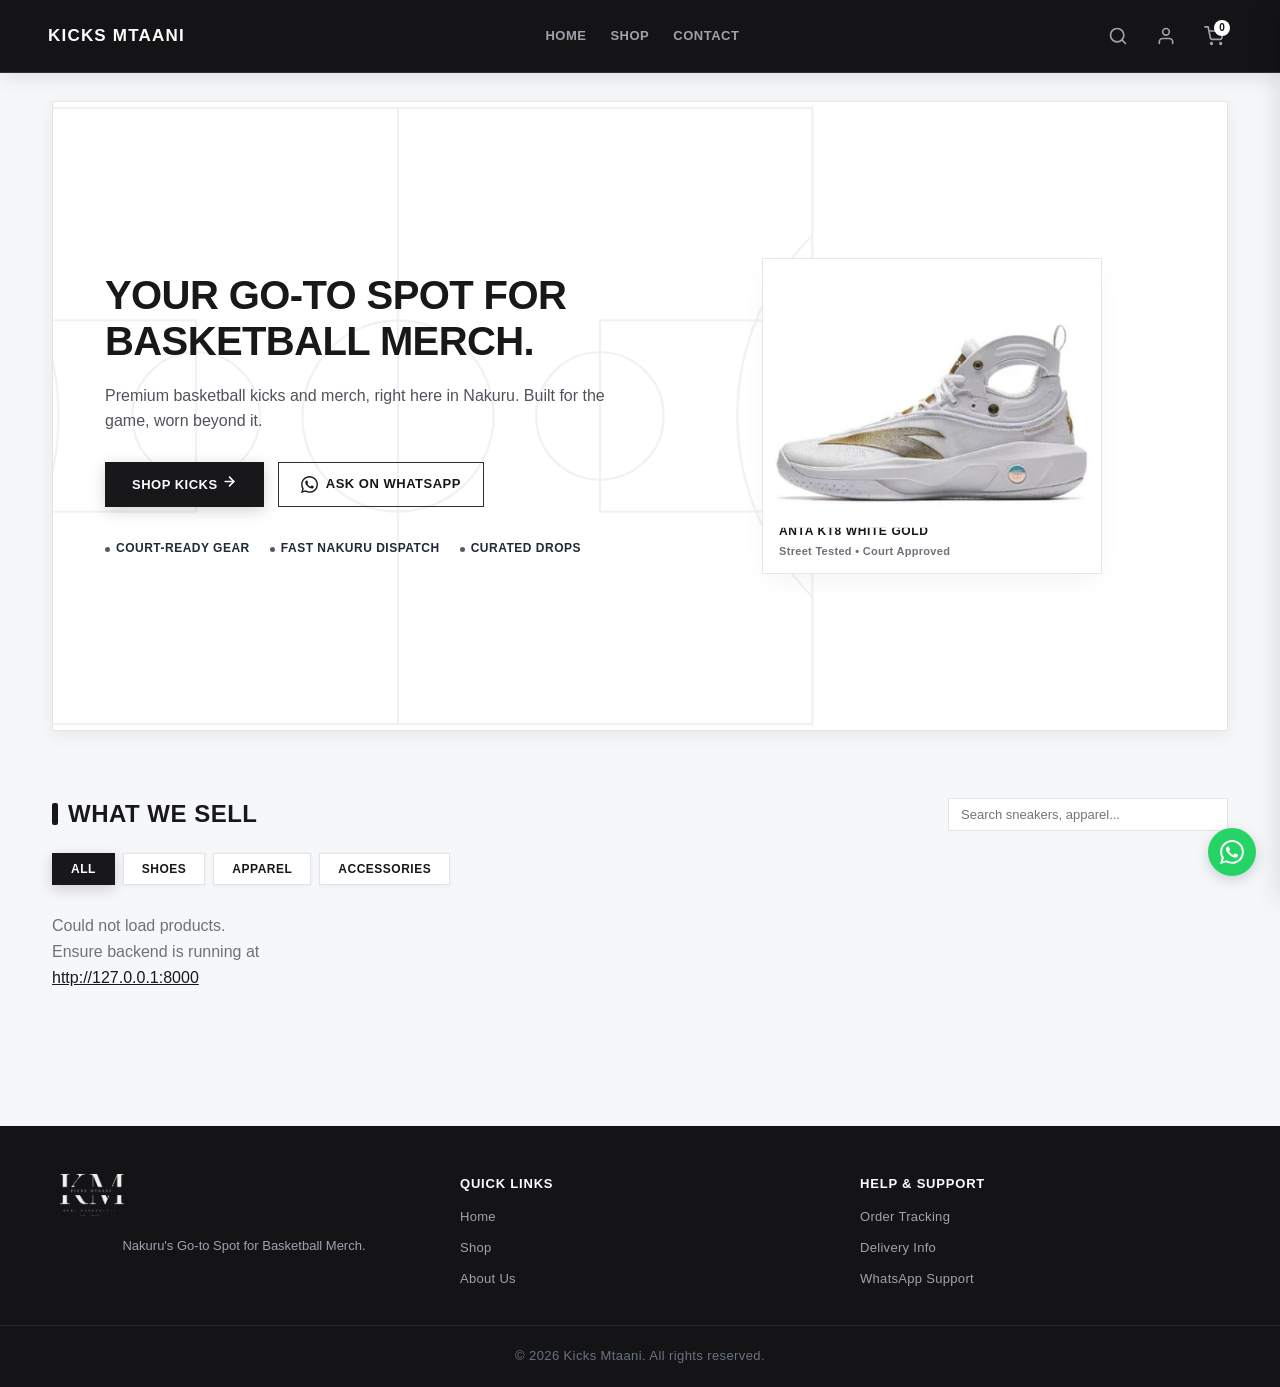
==== commit 3e282543: "footer: remove socials, fix contrast, 3-column layout" ====
--- a/docs/index.html
+++ b/docs/index.html
@@ -233,30 +233,6 @@
             <a href="https://wa.me/254704168486" target="_blank" rel="noopener noreferrer">WhatsApp Support</a>
           </nav>
         </div>
-
-        <!-- Col 4: Socials -->
-        <div class="footer-col social-col">
-          <h4>Connect With Us</h4>
-          <div class="social-links">
-            <a href="https://instagram.com/kicksmtaani" target="_blank" rel="noopener noreferrer" aria-label="Instagram">
-              <svg width="20" height="20" viewBox="0 0 24 24" fill="none" stroke="currentColor" stroke-width="2">
-                <rect x="2" y="2" width="20" height="20" rx="5" ry="5"></rect>
-                <path d="M16 11.37A4 4 0 1 1 12.63 8 4 4 0 0 1 16 11.37z"></path>
-                <line x1="17.5" y1="6.5" x2="17.51" y2="6.5"></line>
-              </svg>
-            </a>
-            <a href="https://tiktok.com/@kicksmtaani" target="_blank" rel="noopener noreferrer" aria-label="TikTok">
-              <svg width="20" height="20" viewBox="0 0 24 24" fill="none" stroke="currentColor" stroke-width="2">
-                <path d="M9 12a4 4 0 1 0 4 4V4a5 5 0 0 0 5 5v4a9 9 0 0 1-9-9V4a5 5 0 0 1 5 5v4a9 9 0 0 1-9 9z"></path>
-              </svg>
-            </a>
-            <a href="https://facebook.com/kicksmtaani" target="_blank" rel="noopener noreferrer" aria-label="Facebook">
-              <svg width="20" height="20" viewBox="0 0 24 24" fill="none" stroke="currentColor" stroke-width="2">
-                <path d="M18 2h-3a5 5 0 0 0-5 5v3H7v4h3v8h4v-8h3l1-4h-4V7a1 1 0 0 1 1-1h3z"></path>
-              </svg>
-            </a>
-          </div>
-        </div>
       </div>
 
       <div class="footer-bottom">
--- a/docs/style.css
+++ b/docs/style.css
@@ -776,7 +776,7 @@
   position: fixed;
   bottom: 24px;
   right: 24px;
-  z-index: 999;
+  z-index: 50;
   width: 48px;
   height: 48px;
   border-radius: 50%;
@@ -790,13 +790,14 @@
   text-decoration: none;
 }
 
+.floating-wa-btn svg {
+  width: 24px;
+  height: 24px;
+}
+
 .floating-wa-btn:hover {
   transform: scale(1.08);
   box-shadow: 0 6px 20px rgba(37, 211, 102, 0.4);
-}
-
-.floating-wa-btn svg {
-  display: block;
 }
 
 /* ─── CART DRAWER ─────────────────────────────────────────────────── */
@@ -1031,7 +1032,7 @@
   margin: 0 auto;
   padding: 48px 40px 36px;
   display: grid;
-  grid-template-columns: 1.2fr 1fr 1fr 1fr;
+  grid-template-columns: 1fr 1fr 1fr;
   gap: 40px;
   align-items: start;
 }
@@ -1054,6 +1055,8 @@
 /* Footer designed logo */
 .footer-logo-wrap {
   margin-bottom: 8px;
+  display: flex;
+  align-items: flex-start;
 }
 
 .footer-logo {
@@ -1063,6 +1066,7 @@
   display: block;
   object-fit: contain;
   opacity: 0.95;
+  flex-shrink: 0;
 }
 
 .footer-tagline {
@@ -1071,6 +1075,8 @@
   margin: 0;
   line-height: 1.6;
   font-weight: 400;
+  margin-left: 8px;
+  align-self: center;
 }
 
 .footer-nav {
@@ -1086,7 +1092,7 @@
   font-size: 13px;
   font-weight: 500;
   letter-spacing: 0.3px;
-  text-transform: none;
+  text-transform: capitalize;
   transition: var(--transition);
 }
 
@@ -1128,7 +1134,7 @@
 }
 
 .footer-copy {
-  color: #9ca3af;
+  color: #6B7280;
   font-size: 13px;
   margin: 0;
   letter-spacing: 0.4px;
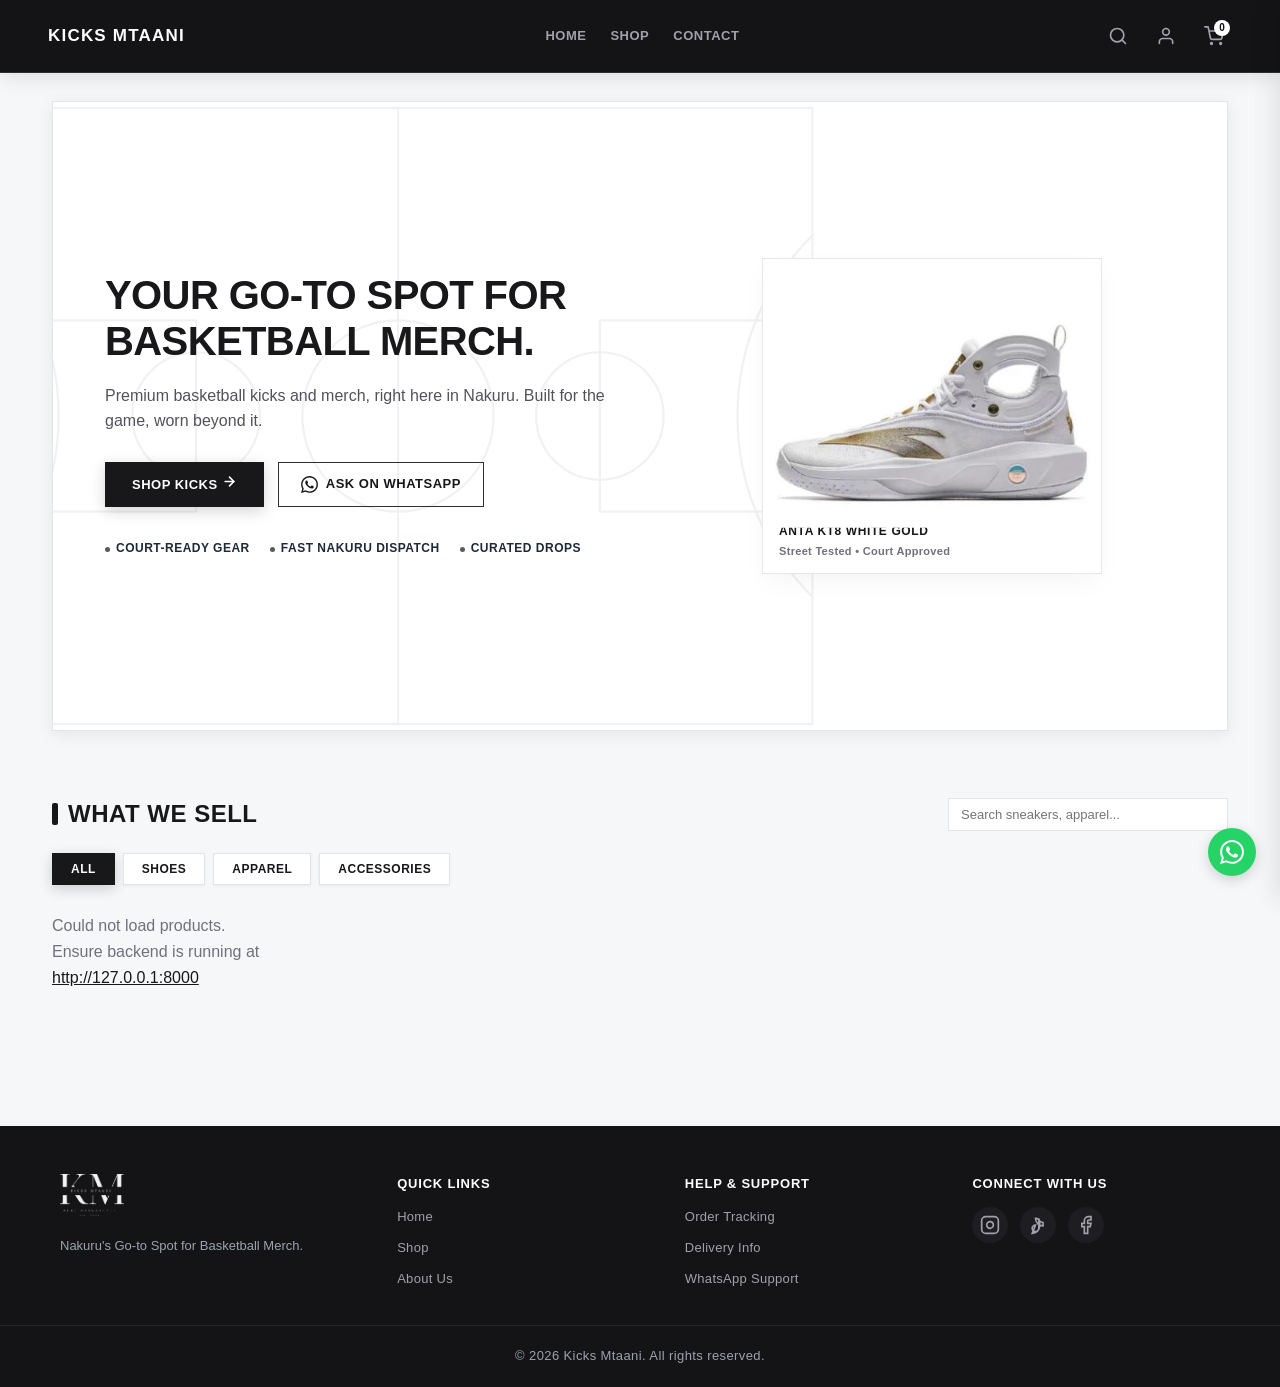
==== commit 6e1d7c83: "Title: Dockerize Kicks Mtaani E-commerce Platform Key features implemented: - Add Docker Compose con" ====
--- a/docs/index.html
+++ b/docs/index.html
@@ -233,6 +233,30 @@
             <a href="https://wa.me/254704168486" target="_blank" rel="noopener noreferrer">WhatsApp Support</a>
           </nav>
         </div>
+
+        <!-- Col 4: Socials -->
+        <div class="footer-col social-col">
+          <h4>Connect With Us</h4>
+          <div class="social-links">
+            <a href="https://instagram.com/kicksmtaani" target="_blank" rel="noopener noreferrer" aria-label="Instagram">
+              <svg width="20" height="20" viewBox="0 0 24 24" fill="none" stroke="currentColor" stroke-width="2">
+                <rect x="2" y="2" width="20" height="20" rx="5" ry="5"></rect>
+                <path d="M16 11.37A4 4 0 1 1 12.63 8 4 4 0 0 1 16 11.37z"></path>
+                <line x1="17.5" y1="6.5" x2="17.51" y2="6.5"></line>
+              </svg>
+            </a>
+            <a href="https://tiktok.com/@kicksmtaani" target="_blank" rel="noopener noreferrer" aria-label="TikTok">
+              <svg width="20" height="20" viewBox="0 0 24 24" fill="none" stroke="currentColor" stroke-width="2">
+                <path d="M9 12a4 4 0 1 0 4 4V4a5 5 0 0 0 5 5v4a9 9 0 0 1-9-9V4a5 5 0 0 1 5 5v4a9 9 0 0 1-9 9z"></path>
+              </svg>
+            </a>
+            <a href="https://facebook.com/kicksmtaani" target="_blank" rel="noopener noreferrer" aria-label="Facebook">
+              <svg width="20" height="20" viewBox="0 0 24 24" fill="none" stroke="currentColor" stroke-width="2">
+                <path d="M18 2h-3a5 5 0 0 0-5 5v3H7v4h3v8h4v-8h3l1-4h-4V7a1 1 0 0 1 1-1h3z"></path>
+              </svg>
+            </a>
+          </div>
+        </div>
       </div>
 
       <div class="footer-bottom">
--- a/docs/style.css
+++ b/docs/style.css
@@ -776,7 +776,7 @@
   position: fixed;
   bottom: 24px;
   right: 24px;
-  z-index: 50;
+  z-index: 999;
   width: 48px;
   height: 48px;
   border-radius: 50%;
@@ -790,14 +790,13 @@
   text-decoration: none;
 }
 
-.floating-wa-btn svg {
-  width: 24px;
-  height: 24px;
-}
-
 .floating-wa-btn:hover {
   transform: scale(1.08);
   box-shadow: 0 6px 20px rgba(37, 211, 102, 0.4);
+}
+
+.floating-wa-btn svg {
+  display: block;
 }
 
 /* ─── CART DRAWER ─────────────────────────────────────────────────── */
@@ -1032,7 +1031,7 @@
   margin: 0 auto;
   padding: 48px 40px 36px;
   display: grid;
-  grid-template-columns: 1fr 1fr 1fr;
+  grid-template-columns: 1.2fr 1fr 1fr 1fr;
   gap: 40px;
   align-items: start;
 }
@@ -1055,8 +1054,6 @@
 /* Footer designed logo */
 .footer-logo-wrap {
   margin-bottom: 8px;
-  display: flex;
-  align-items: flex-start;
 }
 
 .footer-logo {
@@ -1066,7 +1063,6 @@
   display: block;
   object-fit: contain;
   opacity: 0.95;
-  flex-shrink: 0;
 }
 
 .footer-tagline {
@@ -1075,8 +1071,6 @@
   margin: 0;
   line-height: 1.6;
   font-weight: 400;
-  margin-left: 8px;
-  align-self: center;
 }
 
 .footer-nav {
@@ -1092,7 +1086,7 @@
   font-size: 13px;
   font-weight: 500;
   letter-spacing: 0.3px;
-  text-transform: capitalize;
+  text-transform: none;
   transition: var(--transition);
 }
 
@@ -1134,7 +1128,7 @@
 }
 
 .footer-copy {
-  color: #6B7280;
+  color: #9ca3af;
   font-size: 13px;
   margin: 0;
   letter-spacing: 0.4px;
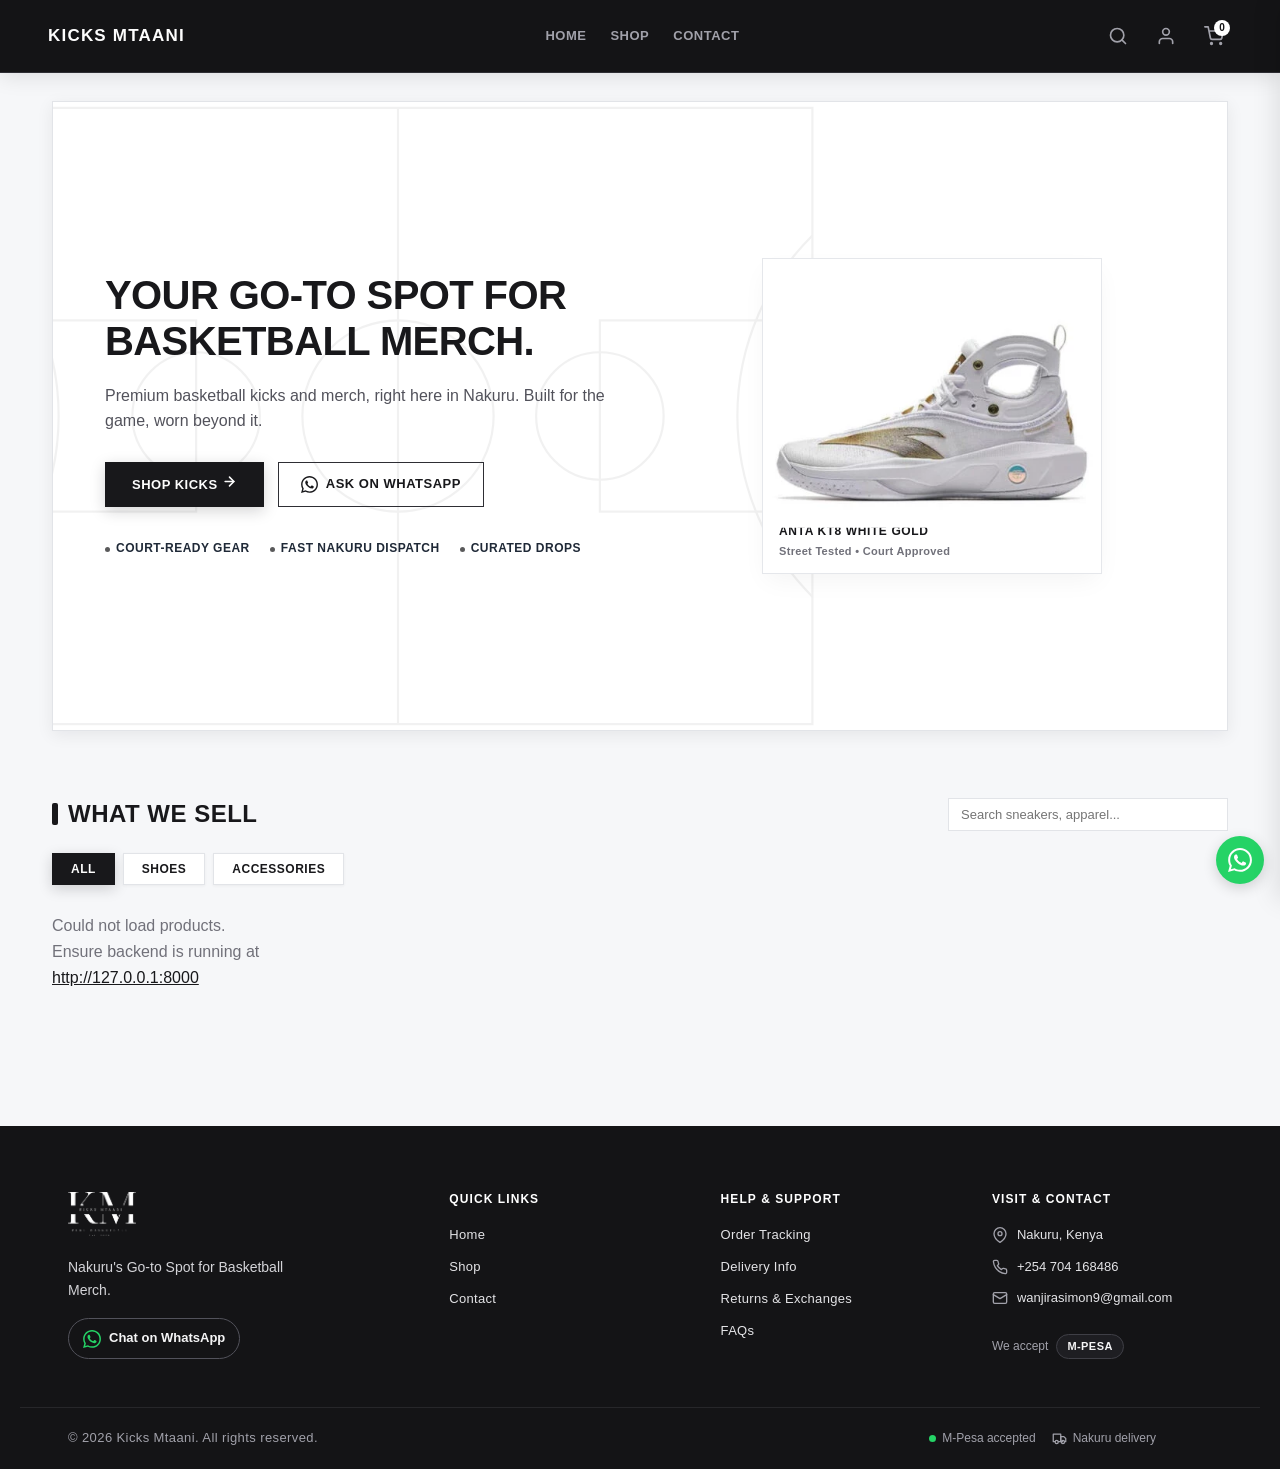
==== commit b2d46d64: "feat: adopt Alembic and refresh storefront footer - replace destructive init migration with baseline" ====
--- a/docs/index.html
+++ b/docs/index.html
@@ -4,7 +4,7 @@
     <meta charset="UTF-8" />
     <meta name="viewport" content="width=device-width, initial-scale=1.0" />
     <title>Kicks Mtaani</title>
-    <link rel="stylesheet" href="style.css?v=13" />
+    <link rel="stylesheet" href="style.css?v=16" />
   </head>
   <body>
     <svg aria-hidden="true" style="display: none">
@@ -12,6 +12,57 @@
         <path
           d="M.057 24l1.687-6.163c-1.041-1.804-1.588-3.849-1.587-5.946.003-6.556 5.338-11.891 11.893-11.891 3.181.001 6.167 1.24 8.413 3.488 2.245 2.248 3.481 5.236 3.48 8.414-.003 6.557-5.338 11.892-11.893 11.892-1.99-.001-3.951-.5-5.688-1.448l-6.305 1.654zm6.597-3.807c1.676.995 3.276 1.591 5.392 1.592 5.448 0 9.886-4.434 9.889-9.885.002-5.462-4.415-9.89-9.881-9.892-5.452 0-9.887 4.434-9.889 9.884-.001 2.225.651 3.891 1.746 5.634l-.999 3.648 3.742-.981zm11.387-5.464c-.074-.124-.272-.198-.57-.347-.297-.149-1.758-.868-2.031-.967-.272-.099-.47-.149-.669.149-.198.297-.768.967-.941 1.165-.173.198-.347.223-.644.074-.297-.149-1.255-.462-2.39-1.475-.883-.788-1.48-1.761-1.653-2.059-.173-.297-.018-.458.13-.606.134-.133.297-.347.446-.521.151-.172.2-.296.3-.495.099-.198.05-.372-.025-.521-.075-.148-.669-1.611-.916-2.206-.242-.579-.487-.501-.669-.51l-.57-.01c-.198 0-.52.074-.792.372s-1.04 1.016-1.04 2.479 1.065 2.876 1.213 3.074c.149.198 2.095 3.2 5.076 4.487.709.306 1.263.489 1.694.626.712.226 1.36.194 1.872.118.571-.085 1.758-.719 2.006-1.413.248-.695.248-1.29.173-1.414z"
         />
+      </symbol>
+      <symbol
+        id="pin-icon"
+        viewBox="0 0 24 24"
+        fill="none"
+        stroke="currentColor"
+        stroke-width="2"
+        stroke-linecap="round"
+        stroke-linejoin="round"
+      >
+        <path d="M21 10c0 7-9 13-9 13S3 17 3 10a9 9 0 0 1 18 0z"></path>
+        <circle cx="12" cy="10" r="3"></circle>
+      </symbol>
+      <symbol
+        id="phone-icon"
+        viewBox="0 0 24 24"
+        fill="none"
+        stroke="currentColor"
+        stroke-width="2"
+        stroke-linecap="round"
+        stroke-linejoin="round"
+      >
+        <path
+          d="M22 16.92v3a2 2 0 0 1-2.18 2 19.79 19.79 0 0 1-8.63-3.07 19.5 19.5 0 0 1-6-6 19.79 19.79 0 0 1-3.07-8.67A2 2 0 0 1 4.11 2h3a2 2 0 0 1 2 1.72c.13.96.36 1.9.7 2.81a2 2 0 0 1-.45 2.11L8.09 9.91a16 16 0 0 0 6 6l1.27-1.27a2 2 0 0 1 2.11-.45c.91.34 1.85.57 2.81.7A2 2 0 0 1 22 16.92z"
+        ></path>
+      </symbol>
+      <symbol
+        id="mail-icon"
+        viewBox="0 0 24 24"
+        fill="none"
+        stroke="currentColor"
+        stroke-width="2"
+        stroke-linecap="round"
+        stroke-linejoin="round"
+      >
+        <rect x="2" y="4" width="20" height="16" rx="2"></rect>
+        <path d="m22 7-10 6L2 7"></path>
+      </symbol>
+      <symbol
+        id="truck-icon"
+        viewBox="0 0 24 24"
+        fill="none"
+        stroke="currentColor"
+        stroke-width="2"
+        stroke-linecap="round"
+        stroke-linejoin="round"
+      >
+        <path d="M10 17h4V5H2v12h3"></path>
+        <path d="M20 17h2v-5l-3-3h-5v8h3"></path>
+        <circle cx="7.5" cy="17.5" r="2.5"></circle>
+        <circle cx="17.5" cy="17.5" r="2.5"></circle>
       </symbol>
     </svg>
     <header>
@@ -188,7 +239,6 @@
         <div class="category-filter" id="category-filter">
           <button class="category-btn active" data-category="all">All</button>
           <button class="category-btn" data-category="Shoes">Shoes</button>
-          <button class="category-btn" data-category="Apparel">Apparel</button>
           <button class="category-btn" data-category="Accessories">
             Accessories
           </button>
@@ -203,64 +253,121 @@
     <footer id="contact">
       <div class="footer-content">
         <!-- Col 1: Brand -->
-        <div class="footer-col brand-col">
+        <div class="footer-col footer-brand-col">
           <div class="footer-logo-wrap">
             <img
               src="images/logo-white.png"
               alt="Kicks Mtaani Logo"
               class="footer-logo"
+              width="150"
+              height="42"
             />
           </div>
-          <p class="footer-tagline">Nakuru's Go-to Spot for Basketball Merch.</p>
+          <p class="footer-tagline">
+            Nakuru's Go-to Spot for Basketball Merch.
+          </p>
+          <a
+            class="footer-wa-link"
+            href="https://wa.me/254704168486?text=Hi%20Kicks%20Mtaani%2C%20I%27d%20like%20to%20ask%20about%20your%20products."
+            target="_blank"
+            rel="noopener noreferrer"
+          >
+            <svg width="18" height="18" aria-hidden="true">
+              <use href="#wa-icon" />
+            </svg>
+            <span>Chat on WhatsApp</span>
+          </a>
         </div>
 
         <!-- Col 2: Navigation -->
-        <div class="footer-col nav-col">
-          <h4>Quick Links</h4>
-          <nav class="footer-nav">
+        <div class="footer-col">
+          <h4 id="footer-quick-links">Quick Links</h4>
+          <nav class="footer-nav" aria-labelledby="footer-quick-links">
             <a href="#hero">Home</a>
             <a href="#products">Shop</a>
-            <a href="#about">About Us</a>
+            <a href="#contact">Contact</a>
           </nav>
         </div>
 
         <!-- Col 3: Help / Support -->
-        <div class="footer-col support-col">
-          <h4>Help & Support</h4>
-          <nav class="footer-nav">
-            <a href="https://wa.me/254704168486" target="_blank" rel="noopener noreferrer">Order Tracking</a>
-            <a href="#delivery">Delivery Info</a>
-            <a href="https://wa.me/254704168486" target="_blank" rel="noopener noreferrer">WhatsApp Support</a>
+        <div class="footer-col">
+          <h4 id="footer-support">Help & Support</h4>
+          <nav class="footer-nav" aria-labelledby="footer-support">
+            <a
+              href="https://wa.me/254704168486?text=Hi%20Kicks%20Mtaani%2C%20I%27d%20like%20to%20track%20my%20order."
+              target="_blank"
+              rel="noopener noreferrer"
+              >Order Tracking</a
+            >
+            <a
+              href="https://wa.me/254704168486?text=Hi%20Kicks%20Mtaani%2C%20please%20share%20delivery%20details%20for%20Nakuru."
+              target="_blank"
+              rel="noopener noreferrer"
+              >Delivery Info</a
+            >
+            <a
+              href="https://wa.me/254704168486?text=Hi%20Kicks%20Mtaani%2C%20what%20is%20your%20returns%20and%20exchanges%20policy%3F"
+              target="_blank"
+              rel="noopener noreferrer"
+              >Returns & Exchanges</a
+            >
+            <a
+              href="https://wa.me/254704168486?text=Hi%20Kicks%20Mtaani%2C%20I%20have%20a%20question."
+              target="_blank"
+              rel="noopener noreferrer"
+              >FAQs</a
+            >
           </nav>
         </div>
 
-        <!-- Col 4: Socials -->
-        <div class="footer-col social-col">
-          <h4>Connect With Us</h4>
-          <div class="social-links">
-            <a href="https://instagram.com/kicksmtaani" target="_blank" rel="noopener noreferrer" aria-label="Instagram">
-              <svg width="20" height="20" viewBox="0 0 24 24" fill="none" stroke="currentColor" stroke-width="2">
-                <rect x="2" y="2" width="20" height="20" rx="5" ry="5"></rect>
-                <path d="M16 11.37A4 4 0 1 1 12.63 8 4 4 0 0 1 16 11.37z"></path>
-                <line x1="17.5" y1="6.5" x2="17.51" y2="6.5"></line>
+        <!-- Col 4: Location & Contact -->
+        <div class="footer-col">
+          <h4 id="footer-contact">Visit & Contact</h4>
+          <ul class="footer-contact-list" aria-labelledby="footer-contact">
+            <li>
+              <svg width="16" height="16" aria-hidden="true">
+                <use href="#pin-icon" />
               </svg>
-            </a>
-            <a href="https://tiktok.com/@kicksmtaani" target="_blank" rel="noopener noreferrer" aria-label="TikTok">
-              <svg width="20" height="20" viewBox="0 0 24 24" fill="none" stroke="currentColor" stroke-width="2">
-                <path d="M9 12a4 4 0 1 0 4 4V4a5 5 0 0 0 5 5v4a9 9 0 0 1-9-9V4a5 5 0 0 1 5 5v4a9 9 0 0 1-9 9z"></path>
-              </svg>
-            </a>
-            <a href="https://facebook.com/kicksmtaani" target="_blank" rel="noopener noreferrer" aria-label="Facebook">
-              <svg width="20" height="20" viewBox="0 0 24 24" fill="none" stroke="currentColor" stroke-width="2">
-                <path d="M18 2h-3a5 5 0 0 0-5 5v3H7v4h3v8h4v-8h3l1-4h-4V7a1 1 0 0 1 1-1h3z"></path>
-              </svg>
-            </a>
-          </div>
+              <span>Nakuru, Kenya</span>
+            </li>
+            <li>
+              <a href="tel:+254704168486">
+                <svg width="16" height="16" aria-hidden="true">
+                  <use href="#phone-icon" />
+                </svg>
+                <span>+254 704 168486</span>
+              </a>
+            </li>
+            <li>
+              <a href="mailto:wanjirasimon9@gmail.com">
+                <svg width="16" height="16" aria-hidden="true">
+                  <use href="#mail-icon" />
+                </svg>
+                <span>wanjirasimon9@gmail.com</span>
+              </a>
+            </li>
+          </ul>
+          <p class="footer-payment">
+            <span>We accept</span>
+            <span class="payment-badge">M-Pesa</span>
+          </p>
         </div>
       </div>
 
       <div class="footer-bottom">
         <p class="footer-copy">© 2026 Kicks Mtaani. All rights reserved.</p>
+        <ul class="footer-trust" aria-label="Payment and delivery options">
+          <li class="trust-item">
+            <span class="trust-dot" aria-hidden="true"></span>
+            M-Pesa accepted
+          </li>
+          <li class="trust-item">
+            <svg class="trust-icon" width="15" height="15" aria-hidden="true">
+              <use href="#truck-icon" />
+            </svg>
+            Nakuru delivery
+          </li>
+        </ul>
       </div>
     </footer>
 
@@ -373,7 +480,7 @@
         window.location.hostname === "localhost" ||
         window.location.hostname === "127.0.0.1" ||
         window.location.protocol === "file:"
-          ? "http://127.0.0.1:8000/api"
+          ? "http://127.0.0.1:8001/api"
           : "https://kicks-mtaani-api.onrender.com/api";
 
       const BACKEND_BASE = API_URL.replace("/api", "");
@@ -588,10 +695,7 @@
             "\nIs everything available?",
         );
         window.open(
-          "https://wa.me/" +
-            WHATSAPP_NUMBER +
-            "?text=" +
-            message,
+          "https://wa.me/" + WHATSAPP_NUMBER + "?text=" + message,
           "_blank",
         );
       }
--- a/docs/style.css
+++ b/docs/style.css
@@ -774,9 +774,9 @@
 /* ─── FLOATING WHATSAPP BUTTON ─────────────────────────────────── */
 .floating-wa-btn {
   position: fixed;
-  bottom: 24px;
-  right: 24px;
-  z-index: 999;
+  bottom: 16px;
+  right: 16px;
+  z-index: 50;
   width: 48px;
   height: 48px;
   border-radius: 50%;
@@ -790,13 +790,14 @@
   text-decoration: none;
 }
 
+.floating-wa-btn svg {
+  width: 24px;
+  height: 24px;
+}
+
 .floating-wa-btn:hover {
   transform: scale(1.08);
   box-shadow: 0 6px 20px rgba(37, 211, 102, 0.4);
-}
-
-.floating-wa-btn svg {
-  display: block;
 }
 
 /* ─── CART DRAWER ─────────────────────────────────────────────────── */
@@ -1029,110 +1030,292 @@
 .footer-content {
   max-width: 1240px;
   margin: 0 auto;
-  padding: 48px 40px 36px;
+  padding: clamp(40px, 5vw, 64px) clamp(24px, 4vw, 48px)
+    clamp(32px, 4vw, 48px);
   display: grid;
-  grid-template-columns: 1.2fr 1fr 1fr 1fr;
-  gap: 40px;
+  grid-template-columns: minmax(240px, 1.5fr) repeat(3, minmax(0, 1fr));
+  gap: clamp(28px, 4vw, 56px);
   align-items: start;
 }
 
 .footer-col {
   display: flex;
   flex-direction: column;
-  gap: 12px;
+  gap: 14px;
+  align-items: flex-start;
+  text-align: left;
+  min-width: 0;
 }
 
 .footer-col h4 {
-  color: var(--text-inverted);
-  font-size: 13px;
-  font-weight: 800;
-  letter-spacing: 0.8px;
+  color: #ffffff;
+  font-size: 12px;
+  font-weight: 600;
+  letter-spacing: 0.09em;
   text-transform: uppercase;
-  margin: 0;
+  margin: 0 0 2px;
 }
 
 /* Footer designed logo */
 .footer-logo-wrap {
-  margin-bottom: 8px;
+  display: flex;
+  align-items: center;
+  padding: 2px 0 6px;
 }
 
 .footer-logo {
-  height: 42px;
+  height: 44px;
   width: auto;
-  max-width: 150px;
+  max-width: 170px;
   display: block;
   object-fit: contain;
-  opacity: 0.95;
+  flex-shrink: 0;
 }
 
 .footer-tagline {
-  color: #9ca3af;
+  color: #d4d4d8;
+  font-size: 14px;
+  margin: 0;
+  line-height: 1.65;
+  font-weight: 400;
+  max-width: 28ch;
+}
+
+.footer-wa-link {
+  display: inline-flex;
+  align-items: center;
+  gap: 8px;
+  margin-top: 2px;
+  padding: 9px 14px;
+  border: 1px solid #52525b;
+  border-radius: 999px;
+  background: transparent;
+  color: #f4f4f5;
   font-size: 13px;
-  margin: 0;
-  line-height: 1.6;
-  font-weight: 400;
+  font-weight: 600;
+  text-decoration: none;
+  transition:
+    background-color 0.2s ease,
+    border-color 0.2s ease,
+    color 0.2s ease;
+}
+
+.footer-wa-link svg {
+  color: var(--wa-green);
+  flex-shrink: 0;
+}
+
+.footer-wa-link:hover {
+  background: #27272a;
+  border-color: #a1a1aa;
+  color: #ffffff;
+}
+
+.footer-wa-link:focus-visible,
+.footer-nav a:focus-visible,
+.footer-contact-list a:focus-visible {
+  outline: 2px solid #ffffff;
+  outline-offset: 3px;
 }
 
 .footer-nav {
   display: flex;
   flex-direction: column;
-  gap: 10px;
+  gap: 11px;
   align-items: flex-start;
 }
 
 .footer-nav a {
-  color: #a1a1aa;
+  color: #e4e4e7;
   text-decoration: none;
   font-size: 13px;
   font-weight: 500;
   letter-spacing: 0.3px;
-  text-transform: none;
-  transition: var(--transition);
+  text-transform: capitalize;
+  transition:
+    color 0.2s ease,
+    transform 0.2s ease;
 }
 
 .footer-nav a:hover {
-  color: var(--text-inverted);
-  transform: translateX(4px);
-}
-
-/* Social Links */
-.social-links {
-  display: flex;
+  color: #ffffff;
+  text-decoration: underline;
+  text-underline-offset: 4px;
+  transform: translateX(3px);
+}
+
+.footer-contact-list {
+  display: flex;
+  flex-direction: column;
   gap: 12px;
-  align-items: center;
-}
-
-.social-links a {
+  list-style: none;
+  margin: 0;
+  padding: 0;
+}
+
+.footer-contact-list li {
+  display: flex;
+  align-items: flex-start;
+  gap: 9px;
+  color: #e4e4e7;
+  font-size: 13px;
+  line-height: 1.5;
+  font-style: normal;
+}
+
+.footer-contact-list a {
   display: inline-flex;
-  align-items: center;
-  justify-content: center;
-  width: 36px;
-  height: 36px;
-  border-radius: 50%;
-  background-color: var(--secondary-surface);
+  align-items: flex-start;
+  gap: 9px;
+  color: inherit;
+  text-decoration: none;
+  transition: color 0.2s ease;
+}
+
+.footer-contact-list svg {
+  flex-shrink: 0;
+  margin-top: 2px;
   color: #a1a1aa;
-  transition: var(--transition);
-}
-
-.social-links a:hover {
-  background-color: var(--text-inverted);
-  color: var(--secondary-black);
-  transform: translateY(-2px);
+}
+
+.footer-contact-list a:hover {
+  color: #ffffff;
+  text-decoration: underline;
+  text-underline-offset: 3px;
+}
+
+.footer-contact-list span {
+  overflow-wrap: anywhere;
+}
+
+.footer-payment {
+  display: flex;
+  align-items: center;
+  gap: 8px;
+  color: #a1a1aa;
+  font-size: 12px;
+  margin: 12px 0 0;
+}
+
+.payment-badge {
+  display: inline-flex;
+  align-items: center;
+  border: 1px solid #3f3f46;
+  border-radius: 999px;
+  padding: 5px 10px;
+  background: var(--secondary-surface);
+  color: #f4f4f5;
+  font-size: 11px;
+  font-weight: 700;
+  letter-spacing: 0.04em;
+  line-height: 1.2;
+  text-transform: uppercase;
 }
 
 /* Footer Bottom Bar */
 .footer-bottom {
   border-top: 1px solid #27272a;
-  padding: 20px 40px;
-  text-align: center;
+  max-width: 1240px;
+  margin: 0 auto;
+  padding: 20px calc(clamp(24px, 4vw, 48px) + 56px) 20px
+    clamp(24px, 4vw, 48px);
+  display: flex;
+  justify-content: space-between;
+  align-items: center;
+  gap: 16px;
+  flex-wrap: wrap;
 }
 
 .footer-copy {
-  color: #9ca3af;
+  color: #a1a1aa;
   font-size: 13px;
   margin: 0;
   letter-spacing: 0.4px;
   font-weight: 500;
+}
+
+.footer-trust {
+  display: flex;
+  flex-wrap: wrap;
+  align-items: center;
+  gap: 16px;
+  list-style: none;
+  margin: 0;
+  padding: 0;
+}
+
+.trust-item {
+  display: inline-flex;
+  align-items: center;
+  gap: 6px;
+  color: #a1a1aa;
+  font-size: 12px;
+  line-height: 1.4;
+}
+
+.trust-dot {
+  width: 7px;
+  height: 7px;
+  border-radius: 50%;
+  background: var(--wa-green);
+  flex-shrink: 0;
+}
+
+.trust-icon {
+  color: #a1a1aa;
+  flex-shrink: 0;
+}
+
+@media (max-width: 900px) {
+  .footer-content {
+    grid-template-columns: repeat(2, minmax(0, 1fr));
+    gap: 32px 28px;
+  }
+
+  .footer-brand-col {
+    grid-column: 1 / -1;
+  }
+
+  .footer-col:nth-child(4) {
+    grid-column: 1 / -1;
+  }
+
+  .footer-bottom {
+    flex-direction: column;
+    align-items: flex-start;
+    text-align: left;
+  }
+}
+
+@media (max-width: 600px) {
+  .footer-content {
+    grid-template-columns: 1fr;
+    gap: 26px;
+  }
+
+  .footer-brand-col,
+  .footer-col:nth-child(4) {
+    grid-column: auto;
+  }
+
+  .footer-bottom {
+    align-items: center;
+    text-align: center;
+    padding-right: clamp(24px, 4vw, 48px);
+  }
+}
+
+@media (prefers-reduced-motion: reduce) {
+  .footer-wa-link,
+  .footer-nav a,
+  .footer-contact-list a {
+    transition: none;
+  }
+
+  .footer-wa-link:hover,
+  .footer-nav a:hover {
+    transform: none;
+  }
 }
 
 /* ─── RESPONSIVE BREAKPOINTS ────────────────────────────────────── */
@@ -1185,22 +1368,6 @@
 
   #contact {
     padding: 0;
-  }
-
-  .footer-content {
-    grid-template-columns: 1fr;
-    gap: 28px;
-    padding: 36px 24px 28px;
-  }
-
-  .footer-col h4 {
-    margin-top: 8px;
-  }
-
-  .footer-nav {
-    flex-direction: column;
-    align-items: flex-start;
-    gap: 10px;
   }
 }
 
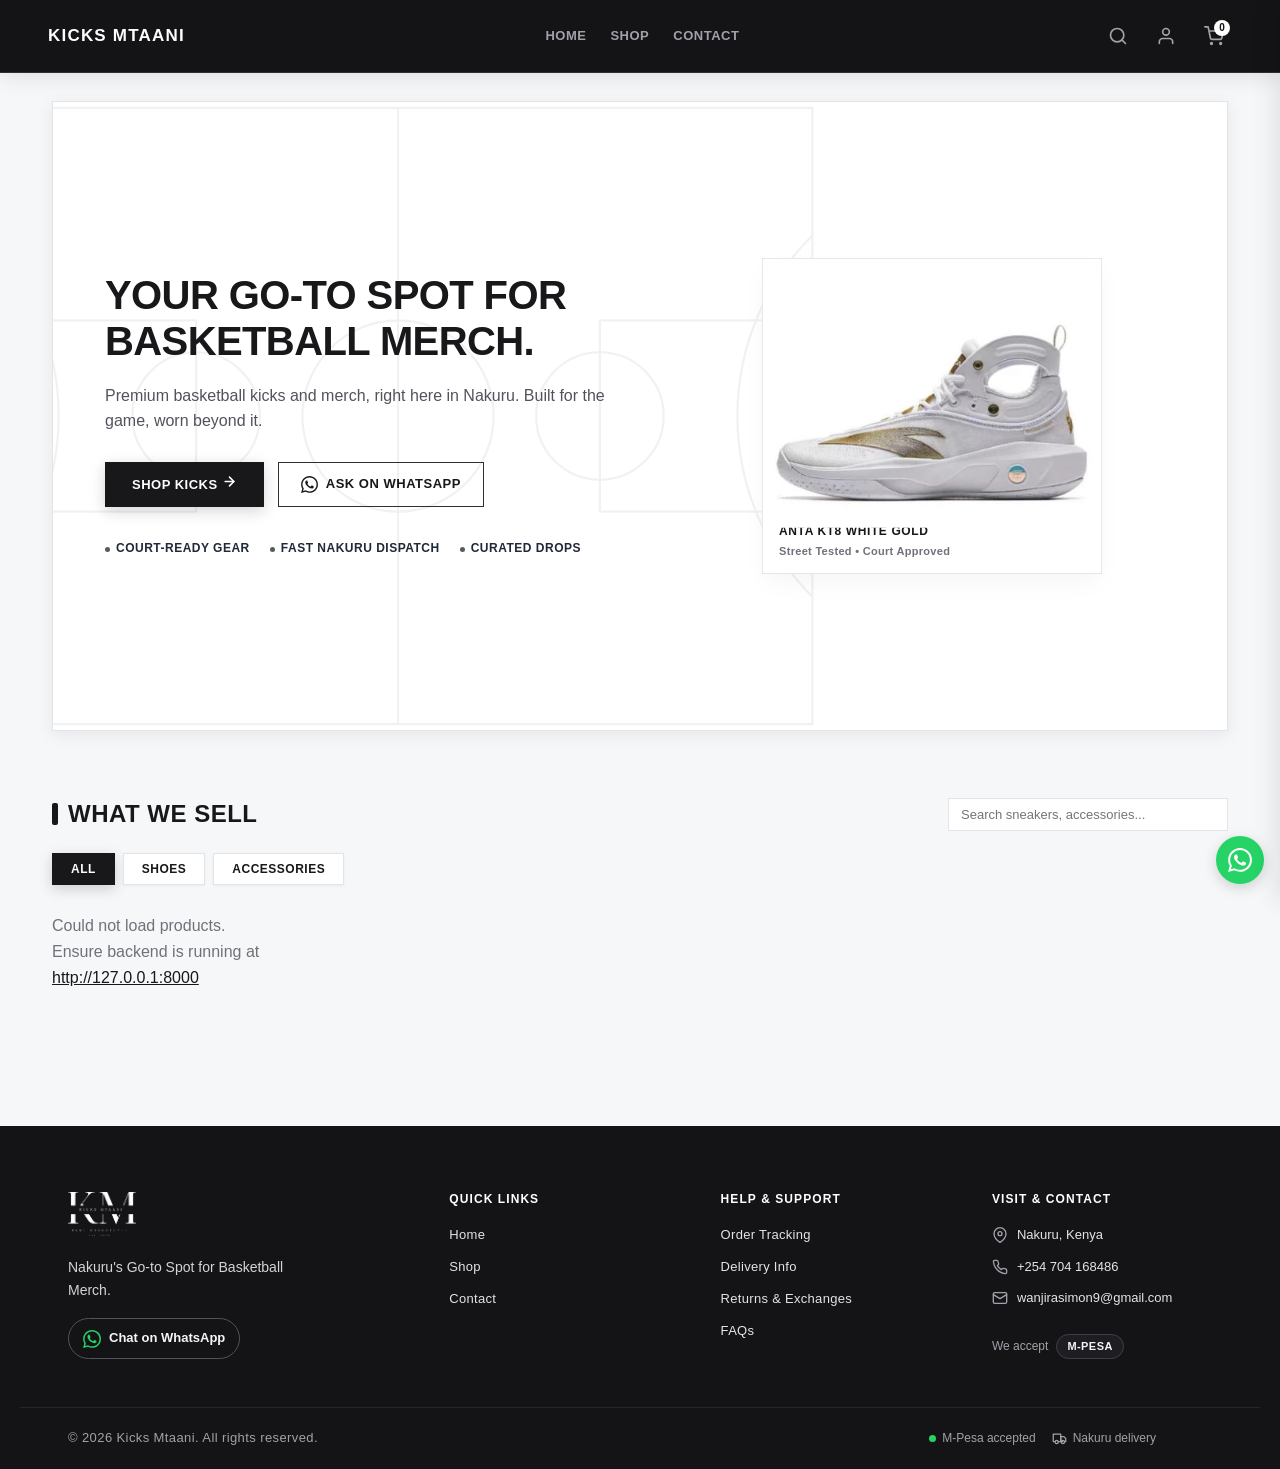
==== commit 2e8f631f: "Initiam commit" ====
--- a/docs/index.html
+++ b/docs/index.html
@@ -230,7 +230,7 @@
             <input
               type="text"
               id="search-input"
-              placeholder="Search sneakers, apparel..."
+              placeholder="Search sneakers, accessories..."
             />
           </div>
         </div>
